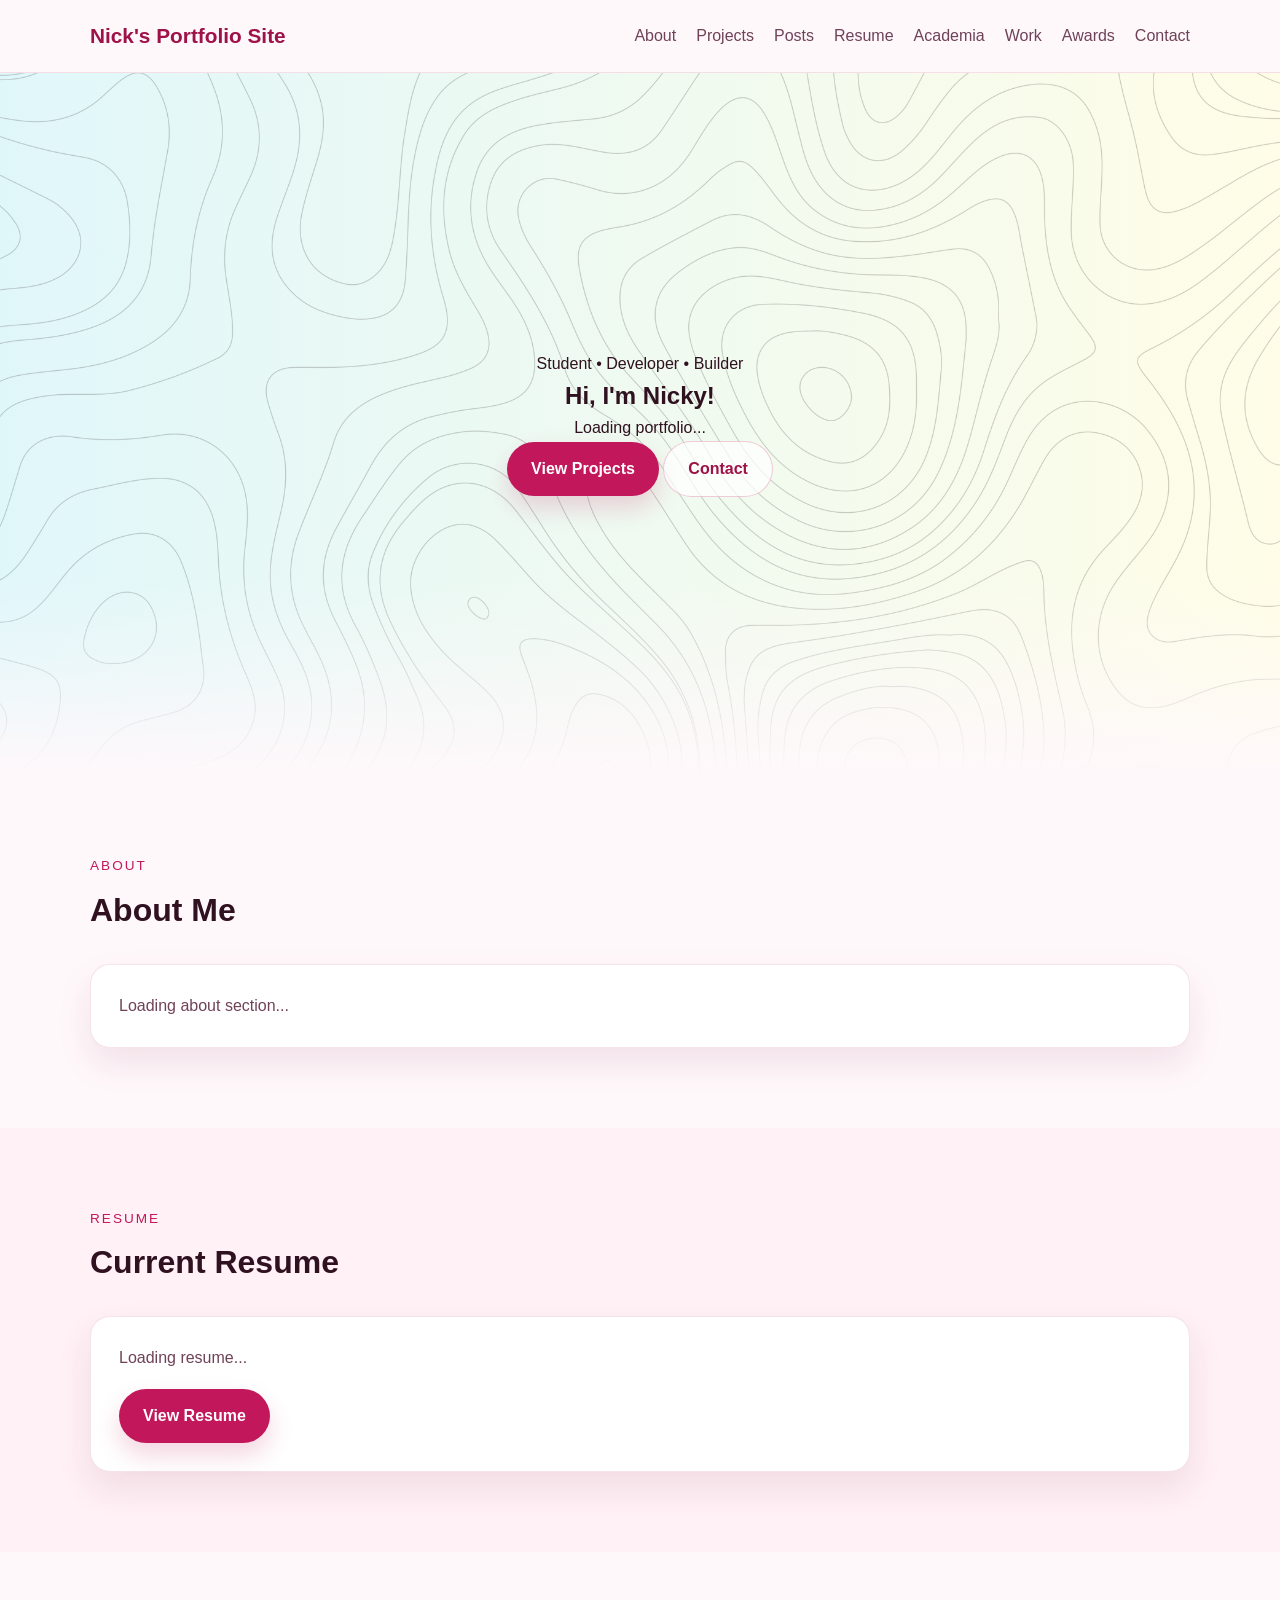
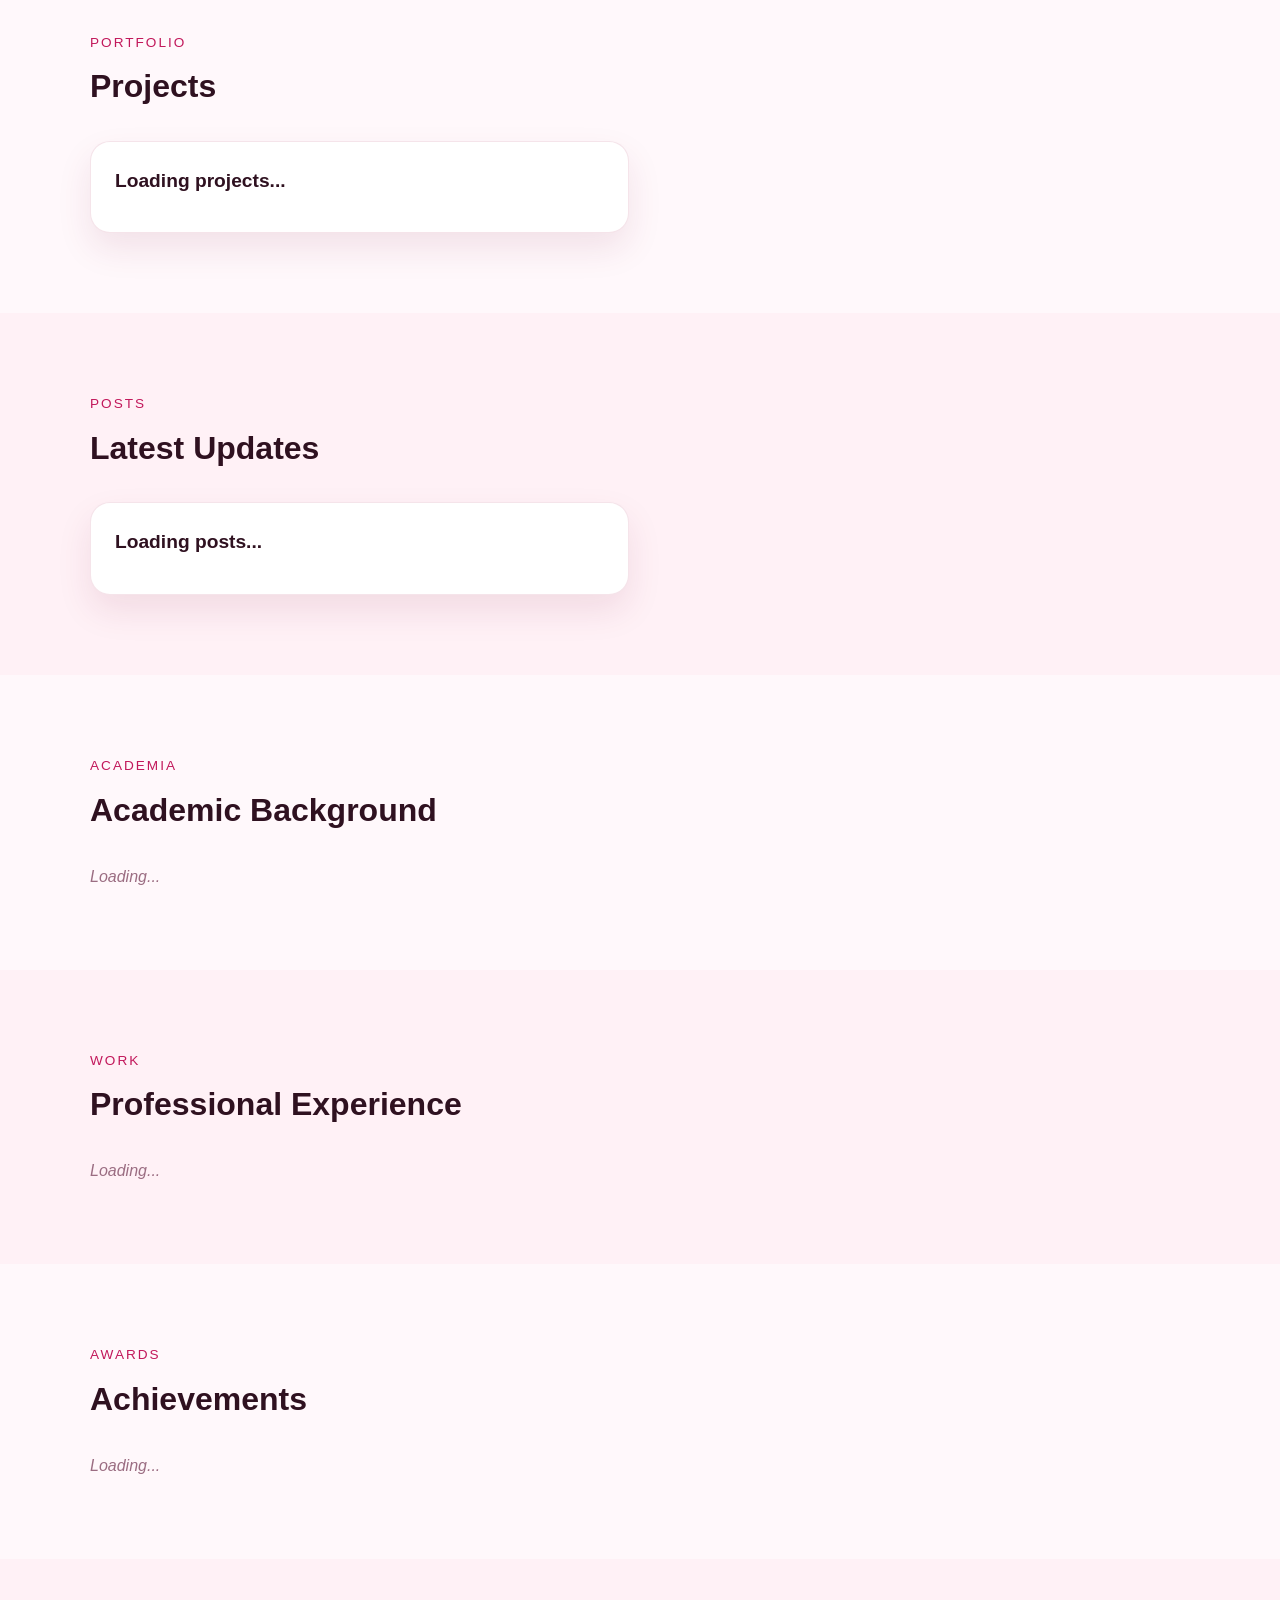
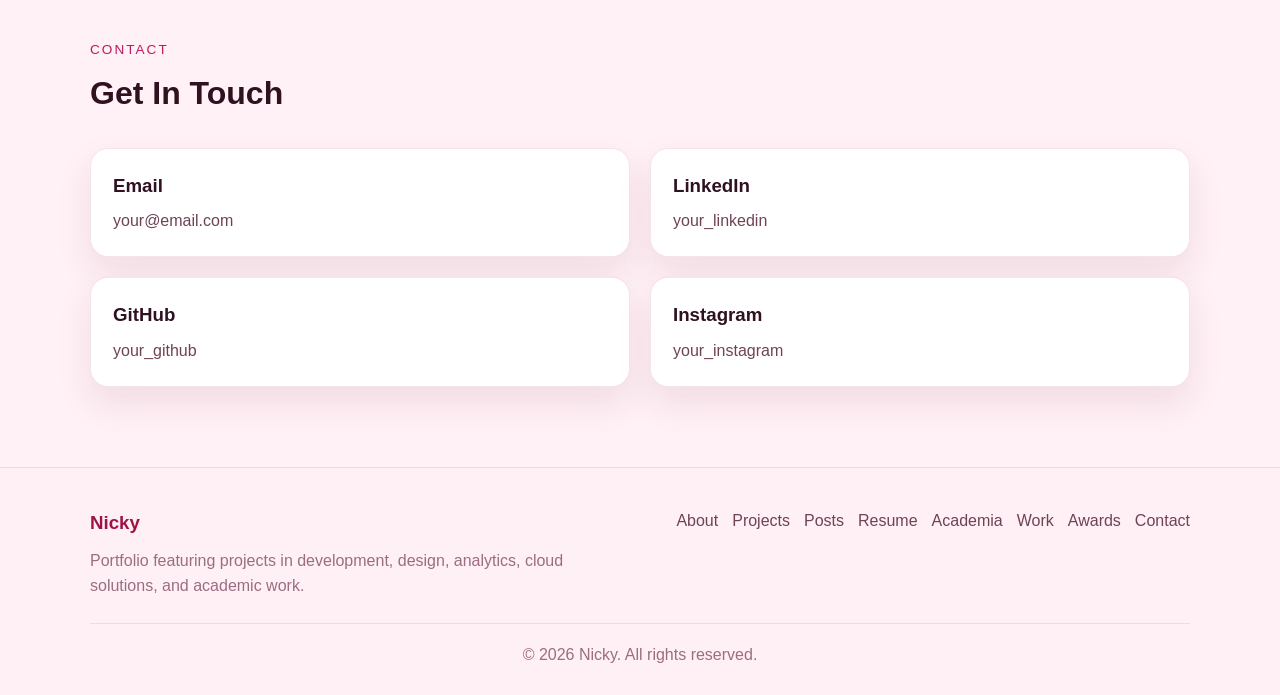
==== index.html @ 1f8dd7b1 "edit: better banner changes" ====
<!DOCTYPE html>
<html lang="en">
<head>
  <meta charset="UTF-8" />
  <meta name="viewport" content="width=device-width, initial-scale=1.0" />
  <title>Nick's Portfolio Site</title>
  <link rel="stylesheet" href="styles/main.css" />
  <style>
    /* ── Entry cards (work / academia / awards) ── */
    .entry_list {
      display: grid;
      gap: 20px;
    }

    .entry_card {
      background: var(--bg-panel, #fff);
      border: 1px solid var(--border, rgba(173,39,86,0.12));
      border-radius: 18px;
      padding: 22px 26px;
      display: grid;
      gap: 10px;
    }

    .entry_card_header {
      display: flex;
      justify-content: space-between;
      align-items: flex-start;
      gap: 16px;
    }

    .entry_card_titles {
      display: grid;
      gap: 3px;
    }

    .entry_title {
      font-size: 1.1rem;
      color: var(--text-main, #2f1120);
      margin: 0;
    }

    .entry_subtitle {
      font-size: 0.92rem;
      color: var(--accent, #c2185b);
      margin: 0;
      font-weight: 600;
    }

    .entry_org {
      font-size: 0.88rem;
      color: var(--text-soft, #6f4257);
      margin: 0;
    }

    .entry_date {
      font-size: 0.82rem;
      color: var(--text-muted, #9b6d82);
      white-space: nowrap;
      background: var(--accent-pale, rgba(194,24,91,0.06));
      border-radius: 8px;
      padding: 4px 10px;
      flex-shrink: 0;
    }

    .entry_description {
      font-size: 0.93rem;
      color: var(--text-soft, #6f4257);
      line-height: 1.65;
      margin: 0;
    }

    .entry_link {
      font-size: 0.88rem;
      color: var(--accent, #c2185b);
      font-weight: 600;
      text-decoration: none;
      width: fit-content;
    }

    .entry_link:hover { text-decoration: underline; }

    .entries_empty {
      color: var(--text-muted, #9b6d82);
      font-style: italic;
    }
  </style>
</head>
<body>
  <header class="site_header">
    <div class="container header_inner">
      <a href="#home" class="logo">Nick's Portfolio Site</a>

      <nav class="main_nav">
        <a href="#about_section">About</a>
        <a href="#projects_section">Projects</a>
        <a href="#posts_section">Posts</a>
        <a href="#resume_section">Resume</a>
        <a href="#academia_section">Academia</a>
        <a href="#work_section">Work</a>
        <a href="#awards_section">Awards</a>
        <a href="#contact_section">Contact</a>
      </nav>
    </div>
  </header>

  <section id="home" class="hero_banner">
    <div class="container hero_content">
      <p class="hero_subtitle" id="subtitle">Student • Developer • Builder</p>
      <h1 id="title">Hi, I'm Nicky!</h1>
      <p class="hero_text" id="intro">
        Loading portfolio...
      </p>
      <div class="hero_buttons">
        <a href="#projects_section" class="button_primary">View Projects</a>
        <a href="#contact_section" class="button_secondary">Contact</a>
      </div>
    </div>
  </section>

  <main>
    <section id="about_section" class="content_section">
      <div class="container">
        <div class="section_heading">
          <p class="section_label">About</p>
          <h2>About Me</h2>
        </div>
        <div class="text_card">
          <p id="about">Loading about section...</p>
        </div>
      </div>
    </section>

    <section id="resume_section" class="content_section alt_section">
      <div class="container">
        <div class="section_heading">
          <p class="section_label">Resume</p>
          <h2>Current Resume</h2>
        </div>
        <div class="text_card" id="current_resume_wrap">
          <p id="current_resume_text">Loading resume...</p>
          <div class="hero_buttons" style="justify-content:flex-start; margin-top:18px;">
            <a id="current_resume_link" href="#" class="button_primary" target="_blank" rel="noopener noreferrer">View Resume</a>
          </div>
        </div>
      </div>
    </section>

    <section id="projects_section" class="content_section">
      <div class="container">
        <div class="section_heading">
          <p class="section_label">Portfolio</p>
          <h2>Projects</h2>
        </div>
        <div class="project_grid" id="projects_grid">
          <article class="project_card"><h3>Loading projects...</h3></article>
        </div>
      </div>
    </section>

    <section id="posts_section" class="content_section alt_section">
      <div class="container">
        <div class="section_heading">
          <p class="section_label">Posts</p>
          <h2>Latest Updates</h2>
        </div>
        <div class="project_grid" id="posts_grid">
          <article class="project_card"><h3>Loading posts...</h3></article>
        </div>
      </div>
    </section>

    <section id="academia_section" class="content_section">
      <div class="container">
        <div class="section_heading">
          <p class="section_label">Academia</p>
          <h2>Academic Background</h2>
        </div>
        <div class="entry_list" id="academia_grid">
          <p class="entries_empty">Loading...</p>
        </div>
      </div>
    </section>

    <section id="work_section" class="content_section alt_section">
      <div class="container">
        <div class="section_heading">
          <p class="section_label">Work</p>
          <h2>Professional Experience</h2>
        </div>
        <div class="entry_list" id="work_grid">
          <p class="entries_empty">Loading...</p>
        </div>
      </div>
    </section>

    <section id="awards_section" class="content_section">
      <div class="container">
        <div class="section_heading">
          <p class="section_label">Awards</p>
          <h2>Achievements</h2>
        </div>
        <div class="entry_list" id="awards_grid">
          <p class="entries_empty">Loading...</p>
        </div>
      </div>
    </section>

    <section id="contact_section" class="content_section alt_section">
      <div class="container">
        <div class="section_heading">
          <p class="section_label">Contact</p>
          <h2>Get In Touch</h2>
        </div>
        <div class="contact_grid">
          <div class="contact_card"><h3>Email</h3><p id="email">your@email.com</p></div>
          <div class="contact_card"><h3>LinkedIn</h3><p id="linkedin">your_linkedin</p></div>
          <div class="contact_card"><h3>GitHub</h3><p id="github">your_github</p></div>
          <div class="contact_card"><h3>Instagram</h3><p id="instagram">your_instagram</p></div>
        </div>
      </div>
    </section>
  </main>

  <footer class="site_footer">
    <div class="container footer_inner">
      <div class="footer_left">
        <h3>Nicky</h3>
        <p>Portfolio featuring projects in development, design, analytics, cloud solutions, and academic work.</p>
      </div>
      <div class="footer_right">
        <a href="#about_section">About</a>
        <a href="#projects_section">Projects</a>
        <a href="#posts_section">Posts</a>
        <a href="#resume_section">Resume</a>
        <a href="#academia_section">Academia</a>
        <a href="#work_section">Work</a>
        <a href="#awards_section">Awards</a>
        <a href="#contact_section">Contact</a>
      </div>
    </div>
    <div class="container footer_bottom">
      <p>© 2026 Nicky. All rights reserved.</p>
    </div>
  </footer>

  <script type="module" src="scripts/app.js"></script>
</body>
</html>
---- styles/main.css ----
* {
  box-sizing: border-box;
  margin: 0;
  padding: 0;
}

html {
  scroll-behavior: smooth;
}

:root {
  --bg-main: #fff8fb;
  --bg-soft: #fff1f6;
  --bg-card: #ffffff;
  --bg-header: rgba(255, 248, 251, 0.94);
  --text-main: #2f1120;
  --text-soft: #6f4257;
  --text-muted: #9b6d82;
  --border: rgba(173, 39, 86, 0.12);
  --accent: #c2185b;
  --accent-dark: #9f1248;
  --accent-soft: rgba(194, 24, 91, 0.1);
  --shadow: 0 16px 34px rgba(126, 28, 65, 0.1);
}

body {
  font-family: Arial, sans-serif;
  background: var(--bg-main);
  color: var(--text-main);
  line-height: 1.6;
}

a {
  text-decoration: none;
  color: inherit;
}

.container {
  width: min(1100px, 92%);
  margin: 0 auto;
}

.site_header {
  position: sticky;
  top: 0;
  z-index: 1000;
  background: var(--bg-header);
  border-bottom: 1px solid var(--border);
  backdrop-filter: blur(12px);
}

.header_inner {
  min-height: 72px;
  display: flex;
  align-items: center;
  justify-content: space-between;
  gap: 20px;
}

.logo {
  font-size: 1.3rem;
  font-weight: 700;
  color: var(--accent-dark);
}

.main_nav {
  display: flex;
  gap: 20px;
  flex-wrap: wrap;
}

.main_nav a {
  color: var(--text-soft);
  transition: color 0.2s ease;
}

.main_nav a:hover {
  color: var(--accent);
}

.hero_banner {
  min-height: 78vh;
  display: flex;
  align-items: center;
  position: relative;
  overflow: hidden;
  isolation: isolate;

  background: linear-gradient(
    270deg,
    #EDE7F6,
    #FFEBEE,
    #ffe4ed,
    #FFFDE7,
    #E0F7FA
  );
  background-size: 400% 400%;
  animation: waveFlow 6s linear infinite;
}

.hero_banner::before {
  content: "";
  position: absolute;
  inset: 0;
  pointer-events: none;
  z-index: 0;
  opacity: 0.22;

  background-image: url("../assets/images/banner_waves.svg");
  background-repeat: no-repeat;
  background-position: center;
  background-size: 120% 120%;
}

.hero_banner::after {
  content: "";
  position: absolute;
  left: 0;
  bottom: 0;
  width: 100%;
  height: 200px; /* increase this for longer fade */
  pointer-events: none;
  z-index: 1;

  background: linear-gradient(
    to bottom,
    rgba(255, 248, 251, 0) 0%,
    rgba(255, 248, 251, 0.3) 40%,
    rgba(255, 248, 251, 0.7) 75%,
    var(--bg-main) 100%
  );
}

.hero_content {
  position: relative;
  z-index: 1;
  width: min(1100px, 92%);
  margin: 0 auto;
  padding: 80px 0;
  text-align: center;
}

@keyframes waveFlow {
  0% {
    background-position: 0% 0%;
  }
  50% {
    background-position: 100% 100%;
  }
  100% {
    background-position: 0% 0%;
  }
}

.button_primary,
.button_secondary {
  display: inline-block;
  padding: 14px 24px;
  border-radius: 999px;
  font-weight: 700;
  transition: transform 0.2s ease, background 0.2s ease, color 0.2s ease, border-color 0.2s ease;
}

.button_primary {
  background: var(--accent);
  color: #ffffff;
  box-shadow: 0 12px 24px rgba(194, 24, 91, 0.18);
}

.button_primary:hover {
  transform: translateY(-2px);
  background: var(--accent-dark);
}

.button_secondary {
  border: 1px solid rgba(194, 24, 91, 0.22);
  color: var(--accent-dark);
  background: rgba(255, 255, 255, 0.72);
}

.button_secondary:hover {
  transform: translateY(-2px);
  background: var(--accent-soft);
}

.content_section {
  padding: 80px 0;
}

.alt_section {
  background: var(--bg-soft);
}

.section_heading {
  margin-bottom: 28px;
}

.section_label {
  font-size: 0.85rem;
  text-transform: uppercase;
  letter-spacing: 2px;
  color: var(--accent);
  margin-bottom: 8px;
}

.section_heading h2 {
  font-size: 2rem;
  color: var(--text-main);
}

.text_card {
  background: var(--bg-card);
  padding: 28px;
  border-radius: 20px;
  border: 1px solid var(--border);
  color: var(--text-soft);
  box-shadow: var(--shadow);
}

.project_grid {
  display: grid;
  grid-template-columns: repeat(2, minmax(0, 1fr));
  gap: 22px;
}

.project_card_link {
  text-decoration: none;
  color: inherit;
  display: block;
}

.project_card {
  background: var(--bg-card);
  border-radius: 20px;
  padding: 24px;
  border: 1px solid var(--border);
  box-shadow: var(--shadow);
  height: 100%;
  transition: transform 0.2s ease, border-color 0.2s ease, box-shadow 0.2s ease;
}

.project_card_link:hover .project_card {
  transform: translateY(-4px);
  border-color: rgba(194, 24, 91, 0.3);
  box-shadow: 0 20px 38px rgba(126, 28, 65, 0.14);
}

.project_tag {
  display: inline-block;
  margin-bottom: 12px;
  padding: 6px 12px;
  border-radius: 999px;
  background: var(--accent-soft);
  color: var(--accent-dark);
  font-size: 0.82rem;
  font-weight: 700;
}

.project_card h3 {
  margin-bottom: 12px;
  font-size: 1.2rem;
  color: var(--text-main);
}

.project_card p {
  color: var(--text-soft);
  margin-bottom: 16px;
}

.project_link {
  color: var(--accent);
  font-weight: 700;
}

.project_link:hover {
  color: var(--accent-dark);
}

.see_more_card {
  display: flex;
  flex-direction: column;
  justify-content: center;
  min-height: 100%;
}

.work_company_card {
  display: grid;
  gap: 16px;
}

.work_roles_list {
  display: grid;
  gap: 14px;
}

.work_role_item {
  padding-top: 14px;
  border-top: 1px solid rgba(15, 23, 42, 0.08);
}

.work_role_item:first-child {
  padding-top: 0;
  border-top: none;
}

.work_role_header {
  display: flex;
  justify-content: space-between;
  gap: 12px;
  align-items: flex-start;
}

.work_role_titles {
  display: grid;
  gap: 4px;
}

.work_role_title {
  margin: 0;
  font-size: 1rem;
}

.work_role_subtitle {
  margin: 0;
  opacity: 0.75;
  font-size: 0.92rem;
}

.work_role_date {
  white-space: nowrap;
  font-size: 0.9rem;
  opacity: 0.75;
}

.work_role_description {
  margin: 10px 0 0;
}

.entry_image {
  width: 100%;
  height: 160px;
  object-fit: cover;
  border-radius: 12px;
  margin-bottom: 12px;
}

.contact_grid {
  display: grid;
  grid-template-columns: repeat(2, minmax(0, 1fr));
  gap: 20px;
}

.contact_card {
  background: var(--bg-card);
  border-radius: 18px;
  padding: 22px;
  border: 1px solid var(--border);
  box-shadow: var(--shadow);
}

.contact_card h3 {
  margin-bottom: 8px;
  color: var(--text-main);
}

.contact_card p {
  color: var(--text-soft);
  word-break: break-word;
}

.site_footer {
  background: #fff0f5;
  padding-top: 40px;
  border-top: 1px solid var(--border);
}

.footer_inner {
  display: flex;
  justify-content: space-between;
  gap: 30px;
  padding-bottom: 24px;
}

.footer_left {
  max-width: 520px;
}

.footer_left h3 {
  margin-bottom: 10px;
  color: var(--accent-dark);
}

.footer_left p {
  color: var(--text-muted);
}

.footer_right {
  display: flex;
  flex-wrap: wrap;
  gap: 14px;
  align-content: flex-start;
}

.footer_right a {
  color: var(--text-soft);
}

.footer_right a:hover {
  color: var(--accent);
}

.footer_bottom {
  padding: 18px 0 28px;
  border-top: 1px solid var(--border);
  color: var(--text-muted);
  text-align: center;
}

@media (max-width: 900px) {
  .project_grid,
  .contact_grid {
    grid-template-columns: 1fr;
  }

  .footer_inner {
    flex-direction: column;
  }
}

@media (max-width: 700px) {
  .header_inner {
    flex-direction: column;
    align-items: flex-start;
    padding: 16px 0;
  }

  .main_nav {
    gap: 14px;
  }

  .hero_content {
    text-align: left;
  }

  .hero_buttons {
    justify-content: flex-start;
  }

  .hero_text {
    margin-left: 0;
    margin-right: 0;
  }
}
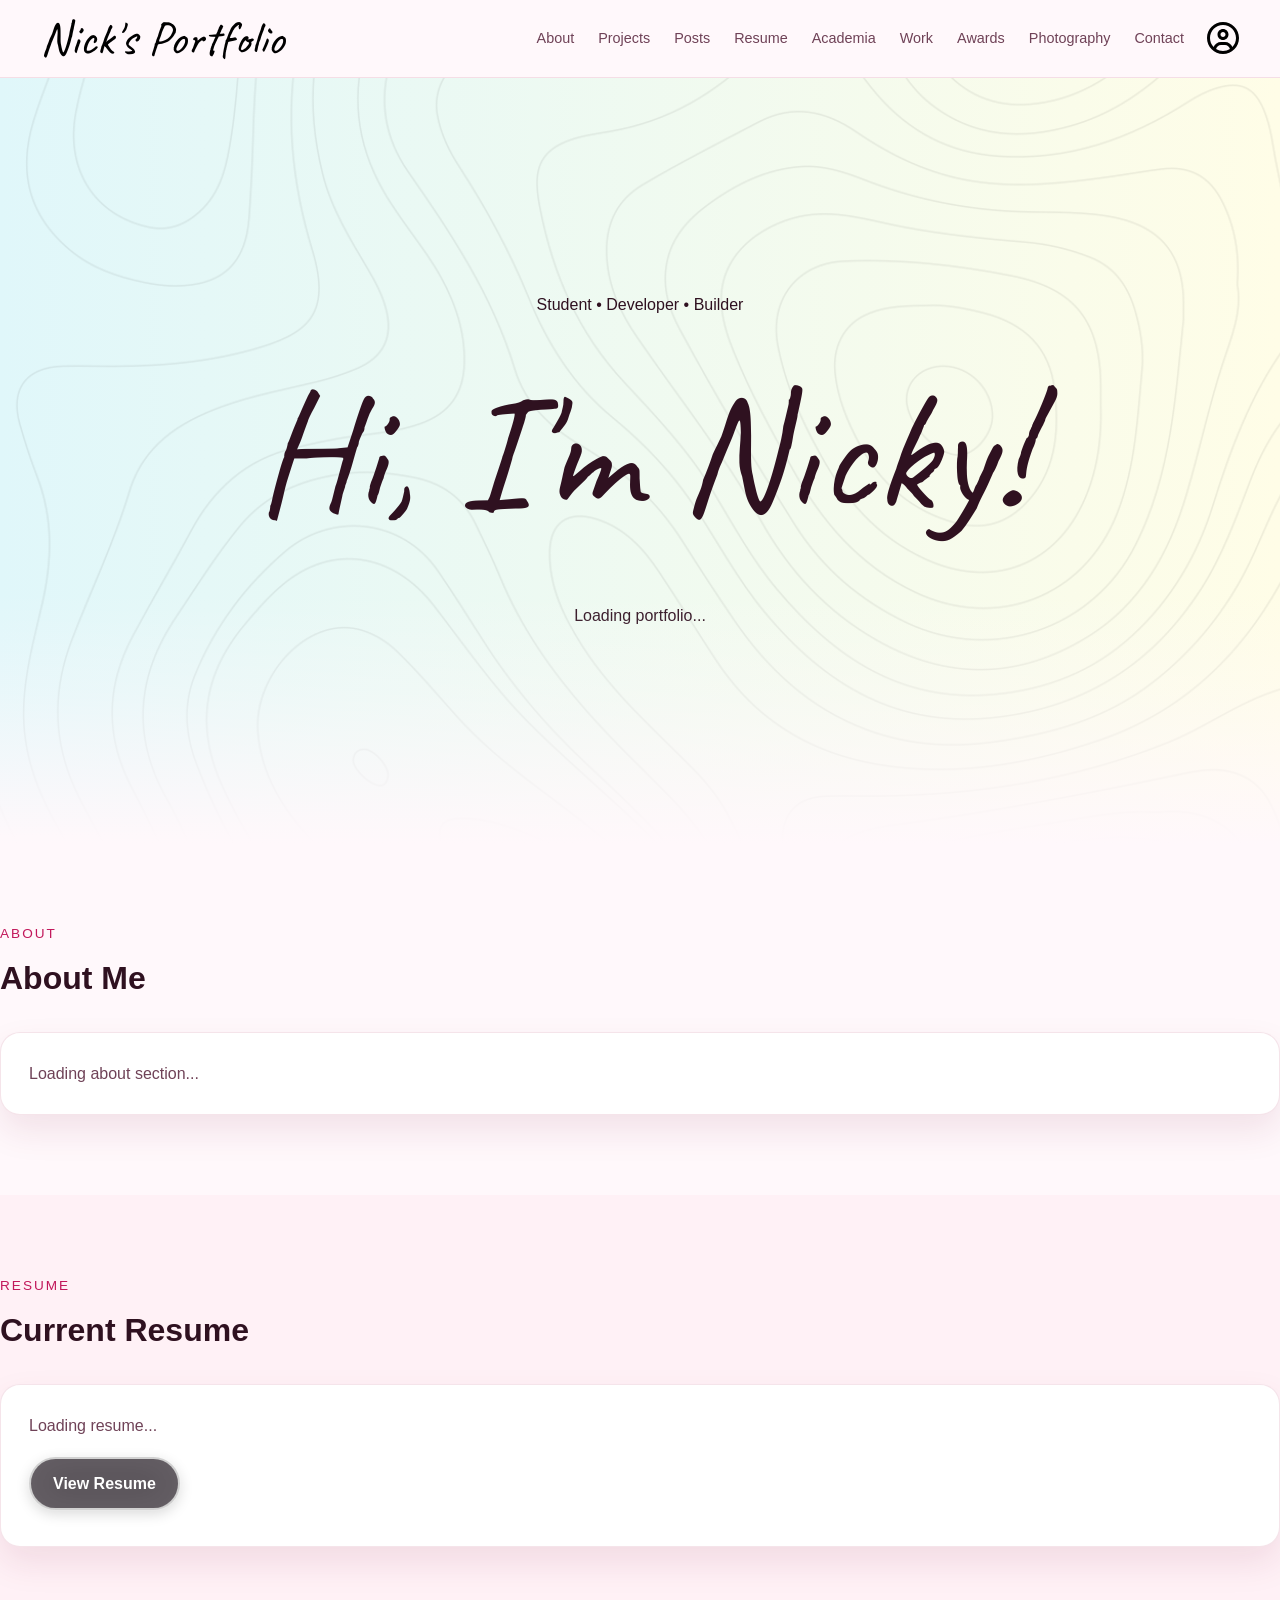
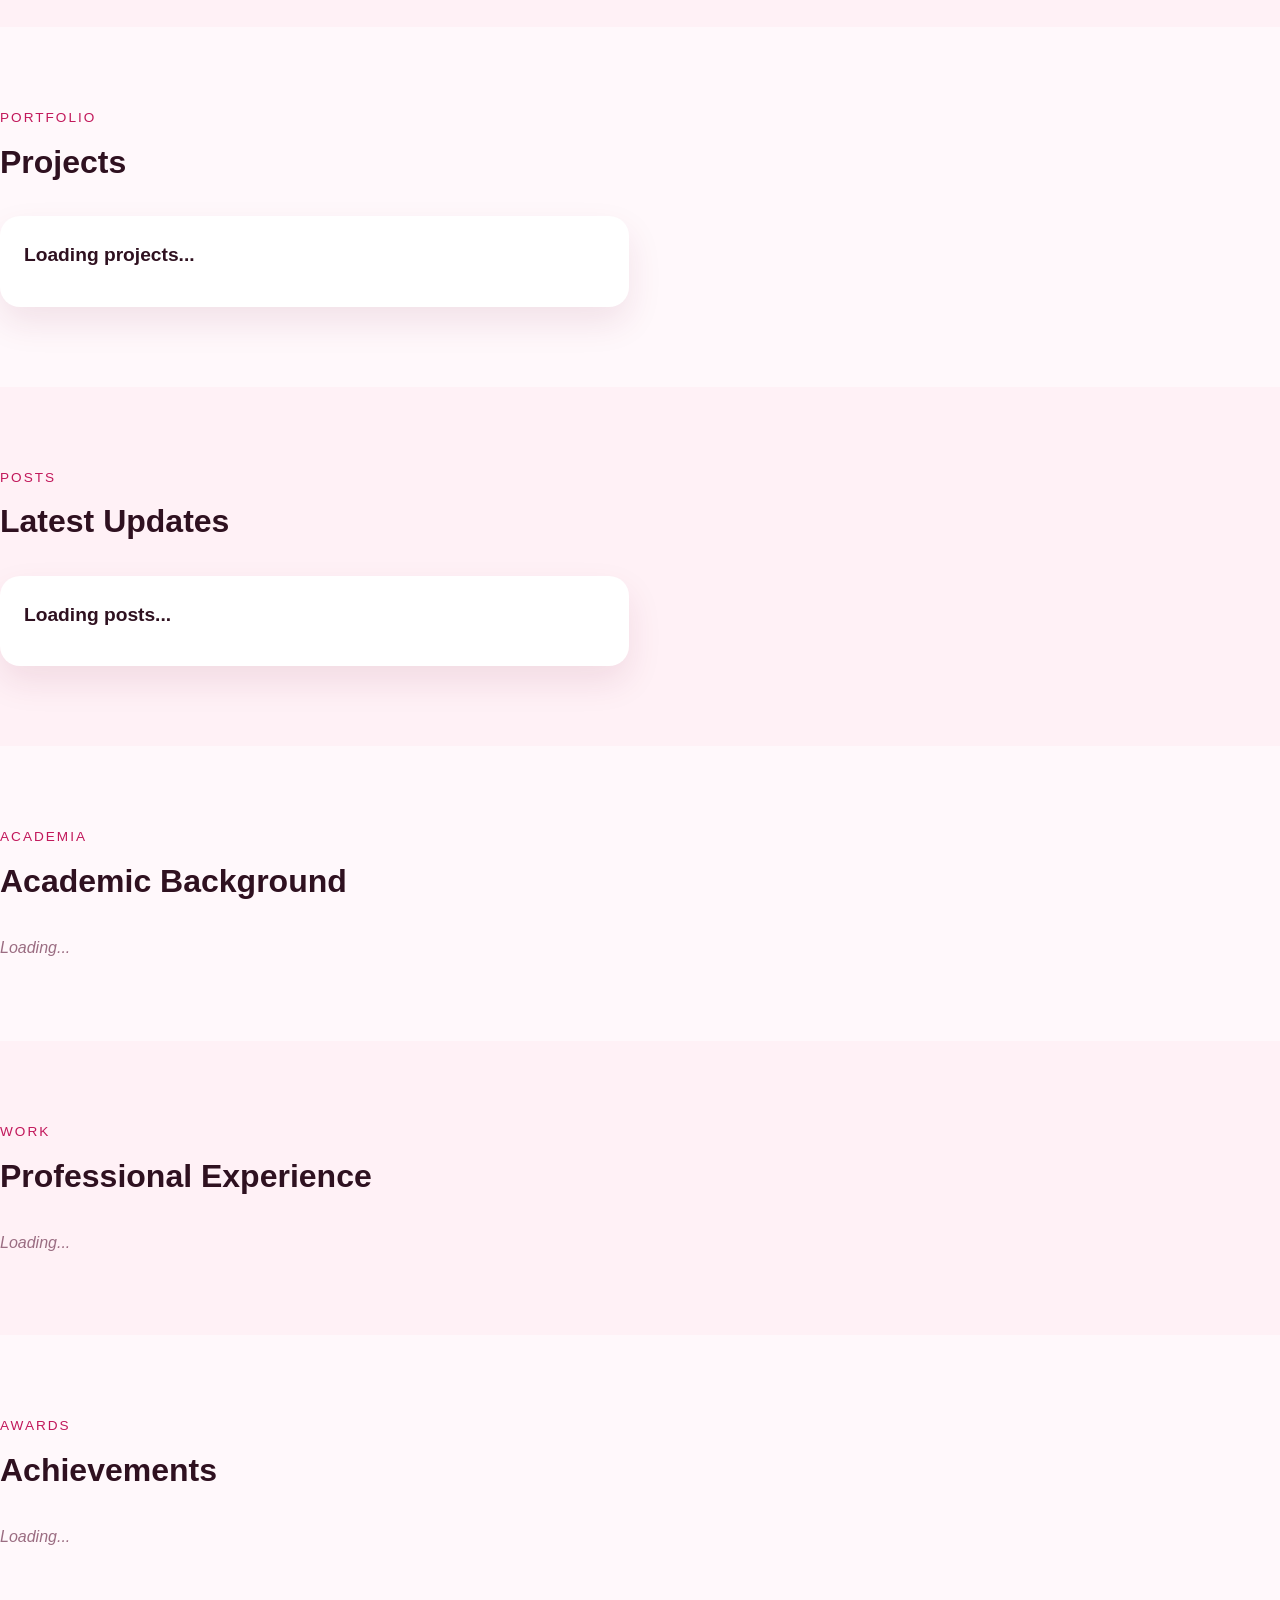
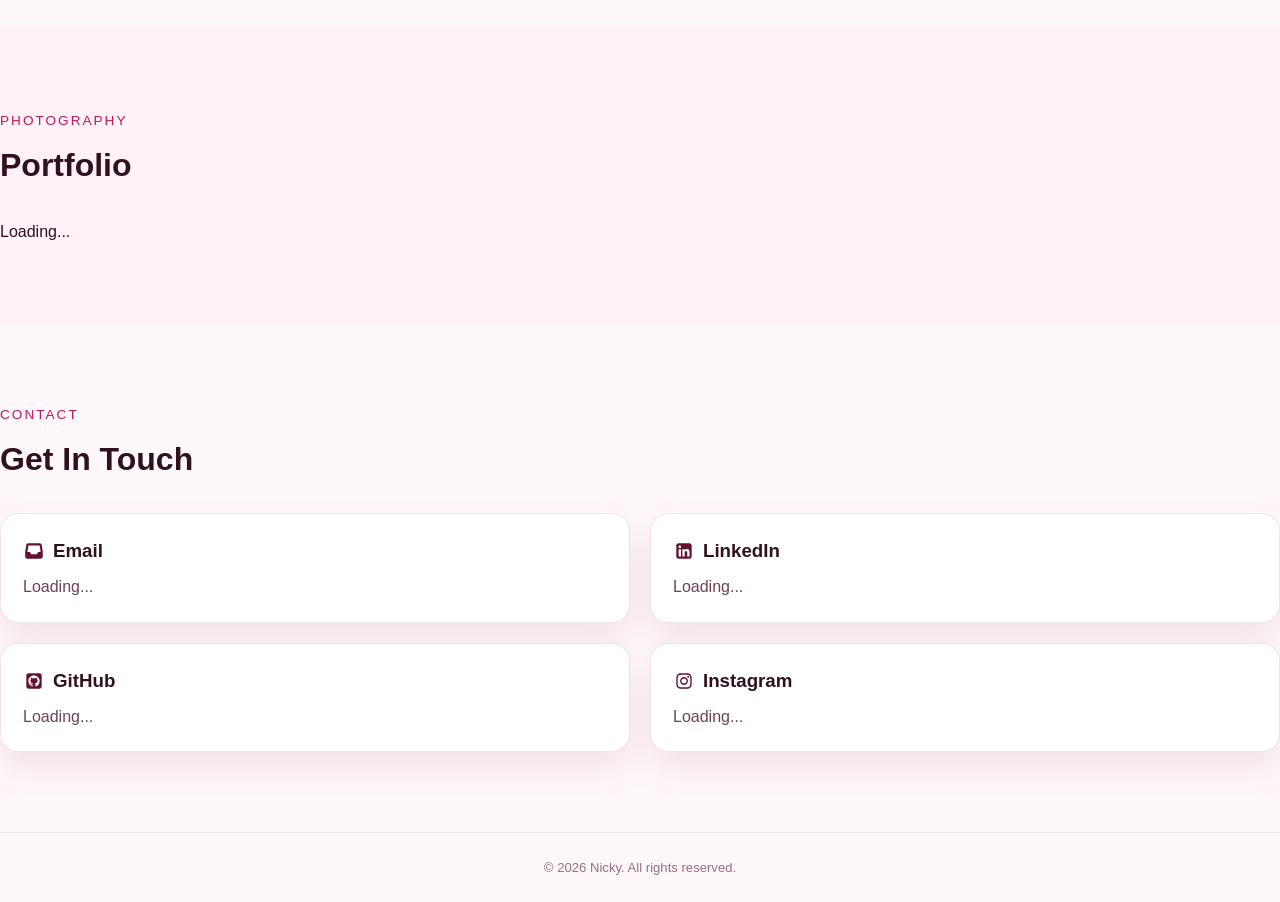
==== commit 2e534417: "major: design changes" ====
--- a/index.html
+++ b/index.html
@@ -1,248 +1,291 @@
-<!DOCTYPE html>
+<!doctype html>
 <html lang="en">
-<head>
-  <meta charset="UTF-8" />
-  <meta name="viewport" content="width=device-width, initial-scale=1.0" />
-  <title>Nick's Portfolio Site</title>
-  <link rel="stylesheet" href="styles/main.css" />
-  <style>
-    /* ── Entry cards (work / academia / awards) ── */
-    .entry_list {
-      display: grid;
-      gap: 20px;
-    }
-
-    .entry_card {
-      background: var(--bg-panel, #fff);
-      border: 1px solid var(--border, rgba(173,39,86,0.12));
-      border-radius: 18px;
-      padding: 22px 26px;
-      display: grid;
-      gap: 10px;
-    }
-
-    .entry_card_header {
-      display: flex;
-      justify-content: space-between;
-      align-items: flex-start;
-      gap: 16px;
-    }
-
-    .entry_card_titles {
-      display: grid;
-      gap: 3px;
-    }
-
-    .entry_title {
-      font-size: 1.1rem;
-      color: var(--text-main, #2f1120);
-      margin: 0;
-    }
-
-    .entry_subtitle {
-      font-size: 0.92rem;
-      color: var(--accent, #c2185b);
-      margin: 0;
-      font-weight: 600;
-    }
-
-    .entry_org {
-      font-size: 0.88rem;
-      color: var(--text-soft, #6f4257);
-      margin: 0;
-    }
-
-    .entry_date {
-      font-size: 0.82rem;
-      color: var(--text-muted, #9b6d82);
-      white-space: nowrap;
-      background: var(--accent-pale, rgba(194,24,91,0.06));
-      border-radius: 8px;
-      padding: 4px 10px;
-      flex-shrink: 0;
-    }
-
-    .entry_description {
-      font-size: 0.93rem;
-      color: var(--text-soft, #6f4257);
-      line-height: 1.65;
-      margin: 0;
-    }
-
-    .entry_link {
-      font-size: 0.88rem;
-      color: var(--accent, #c2185b);
-      font-weight: 600;
-      text-decoration: none;
-      width: fit-content;
-    }
-
-    .entry_link:hover { text-decoration: underline; }
-
-    .entries_empty {
-      color: var(--text-muted, #9b6d82);
-      font-style: italic;
-    }
-  </style>
-</head>
-<body>
-  <header class="site_header">
-    <div class="container header_inner">
-      <a href="#home" class="logo">Nick's Portfolio Site</a>
-
-      <nav class="main_nav">
-        <a href="#about_section">About</a>
-        <a href="#projects_section">Projects</a>
-        <a href="#posts_section">Posts</a>
-        <a href="#resume_section">Resume</a>
-        <a href="#academia_section">Academia</a>
-        <a href="#work_section">Work</a>
-        <a href="#awards_section">Awards</a>
-        <a href="#contact_section">Contact</a>
-      </nav>
-    </div>
-  </header>
-
-  <section id="home" class="hero_banner">
-    <div class="container hero_content">
-      <p class="hero_subtitle" id="subtitle">Student • Developer • Builder</p>
-      <h1 id="title">Hi, I'm Nicky!</h1>
-      <p class="hero_text" id="intro">
-        Loading portfolio...
-      </p>
-      <div class="hero_buttons">
-        <a href="#projects_section" class="button_primary">View Projects</a>
-        <a href="#contact_section" class="button_secondary">Contact</a>
+  <head>
+    <meta charset="UTF-8" />
+    <meta name="viewport" content="width=device-width, initial-scale=1.0" />
+    <title>Nick's Portfolio</title>
+    <link rel="stylesheet" href="styles/main.css" />
+    <style>
+      /* ── Entry cards (work / academia / awards) ── */
+      .entry_list {
+        display: grid;
+        gap: 20px;
+      }
+      .entry_card {
+        background: var(--bg-panel, #fff);
+        border: 1px solid var(--border, rgba(173, 39, 86, 0.12));
+        border-radius: 18px;
+        padding: 22px 26px;
+        display: grid;
+        gap: 10px;
+      }
+      .entry_card_header {
+        display: flex;
+        justify-content: space-between;
+        align-items: flex-start;
+        gap: 16px;
+      }
+      .entry_card_titles {
+        display: grid;
+        gap: 3px;
+      }
+      .entry_title {
+        font-size: 1.1rem;
+        color: var(--text-main, #2f1120);
+        margin: 0;
+      }
+      .entry_subtitle {
+        font-size: 0.92rem;
+        color: var(--accent, #c2185b);
+        margin: 0;
+        font-weight: 600;
+      }
+      .entry_org {
+        font-size: 0.88rem;
+        color: var(--text-soft, #6f4257);
+        margin: 0;
+      }
+      .entry_date {
+        font-size: 0.82rem;
+        color: var(--text-muted, #9b6d82);
+        white-space: nowrap;
+        background: var(--accent-pale, rgba(194, 24, 91, 0.06));
+        border-radius: 8px;
+        padding: 4px 10px;
+        flex-shrink: 0;
+      }
+      .entry_description {
+        font-size: 0.93rem;
+        color: var(--text-soft, #6f4257);
+        line-height: 1.65;
+        margin: 0;
+      }
+      .entry_link {
+        font-size: 0.88rem;
+        color: var(--accent, #c2185b);
+        font-weight: 600;
+        text-decoration: none;
+        width: fit-content;
+      }
+      .entry_link:hover {
+        text-decoration: underline;
+      }
+      .entries_empty {
+        color: var(--text-muted, #9b6d82);
+        font-style: italic;
+      }
+    </style>
+  </head>
+
+  <body>
+    <header class="site_header">
+      <div class="header_inner">
+        <a href="#home" class="logo">Nick's Portfolio</a>
+        <nav class="main_nav">
+          <a href="#about_section">About</a>
+          <a href="#projects_section">Projects</a>
+          <a href="#posts_section">Posts</a>
+          <a href="#resume_section">Resume</a>
+          <a href="#academia_section">Academia</a>
+          <a href="#work_section">Work</a>
+          <a href="#awards_section">Awards</a>
+          <a href="#photography_section">Photography</a>
+          <a href="#contact_section">Contact</a>
+          <a href="admin.html" class="nav_profile_link" title="Admin Login">
+            <img
+              src="assets/icons/profile_icon.svg"
+              alt="Admin"
+              class="nav_profile_icon"
+            />
+          </a>
+        </nav>
       </div>
-    </div>
-  </section>
-
-  <main>
-    <section id="about_section" class="content_section">
-      <div class="container">
-        <div class="section_heading">
-          <p class="section_label">About</p>
-          <h2>About Me</h2>
-        </div>
-        <div class="text_card">
-          <p id="about">Loading about section...</p>
-        </div>
+    </header>
+
+    <section id="home" class="hero_banner">
+      <div class="container hero_content">
+        <p class="hero_subtitle" id="subtitle">Student • Developer • Builder</p>
+        <h1 id="title">Hi, I'm Nicky!</h1>
+        <p class="hero_text" id="intro">Loading portfolio...</p>
       </div>
     </section>
 
-    <section id="resume_section" class="content_section alt_section">
-      <div class="container">
-        <div class="section_heading">
-          <p class="section_label">Resume</p>
-          <h2>Current Resume</h2>
-        </div>
-        <div class="text_card" id="current_resume_wrap">
-          <p id="current_resume_text">Loading resume...</p>
-          <div class="hero_buttons" style="justify-content:flex-start; margin-top:18px;">
-            <a id="current_resume_link" href="#" class="button_primary" target="_blank" rel="noopener noreferrer">View Resume</a>
-          </div>
-        </div>
+    <main>
+      <section id="about_section" class="content_section">
+        <div class="container">
+          <div class="section_heading">
+            <p class="section_label">About</p>
+            <h2>About Me</h2>
+          </div>
+          <div class="text_card">
+            <p id="about">Loading about section...</p>
+          </div>
+        </div>
+      </section>
+
+      <section id="resume_section" class="content_section alt_section">
+        <div class="container">
+          <div class="section_heading">
+            <p class="section_label">Resume</p>
+            <h2>Current Resume</h2>
+          </div>
+          <div class="text_card" id="current_resume_wrap">
+            <p id="current_resume_text">Loading resume...</p>
+            <div
+              class="hero_buttons"
+              style="justify-content: flex-start; margin-top: 18px"
+            >
+              <a
+                id="current_resume_link"
+                href="#"
+                class="button_primary"
+                target="_blank"
+                rel="noopener noreferrer"
+                >View Resume</a
+              >
+            </div>
+          </div>
+        </div>
+      </section>
+
+      <section id="projects_section" class="content_section">
+        <div class="container">
+          <div class="section_heading">
+            <p class="section_label">Portfolio</p>
+            <h2>Projects</h2>
+          </div>
+          <div class="project_grid" id="projects_grid">
+            <article class="project_card"><h3>Loading projects...</h3></article>
+          </div>
+        </div>
+      </section>
+
+      <section id="posts_section" class="content_section alt_section">
+        <div class="container">
+          <div class="section_heading">
+            <p class="section_label">Posts</p>
+            <h2>Latest Updates</h2>
+          </div>
+          <div class="project_grid" id="posts_grid">
+            <article class="project_card"><h3>Loading posts...</h3></article>
+          </div>
+        </div>
+      </section>
+
+      <section id="academia_section" class="content_section">
+        <div class="container">
+          <div class="section_heading">
+            <p class="section_label">Academia</p>
+            <h2>Academic Background</h2>
+          </div>
+          <div class="entry_list" id="academia_grid">
+            <p class="entries_empty">Loading...</p>
+          </div>
+        </div>
+      </section>
+
+      <section id="work_section" class="content_section alt_section">
+        <div class="container">
+          <div class="section_heading">
+            <p class="section_label">Work</p>
+            <h2>Professional Experience</h2>
+          </div>
+          <div class="entry_list" id="work_grid">
+            <p class="entries_empty">Loading...</p>
+          </div>
+        </div>
+      </section>
+
+      <section id="awards_section" class="content_section">
+        <div class="container">
+          <div class="section_heading">
+            <p class="section_label">Awards</p>
+            <h2>Achievements</h2>
+          </div>
+          <div class="entry_list" id="awards_grid">
+            <p class="entries_empty">Loading...</p>
+          </div>
+        </div>
+      </section>
+
+      <section id="photography_section" class="content_section alt_section">
+        <div class="container">
+          <div class="section_heading">
+            <p class="section_label">Photography</p>
+            <h2>Portfolio</h2>
+          </div>
+          <div class="photo_list" id="photography_grid">
+            <p class="photo_empty">Loading...</p>
+          </div>
+        </div>
+      </section>
+
+      <section id="contact_section" class="content_section">
+        <div class="container">
+          <div class="section_heading">
+            <p class="section_label">Contact</p>
+            <h2>Get In Touch</h2>
+          </div>
+
+          <div class="contact_grid">
+            <div class="contact_card">
+              <h3>
+                <img
+                  src="assets/icons/email_icon.svg"
+                  alt="Email"
+                  class="contact_icon"
+                />
+                Email
+              </h3>
+              <p id="email">Loading...</p>
+            </div>
+
+            <div class="contact_card">
+              <h3>
+                <img
+                  src="assets/icons/linkedin_icon.svg"
+                  alt="LinkedIn"
+                  class="contact_icon"
+                />
+                LinkedIn
+              </h3>
+              <p id="linkedin">Loading...</p>
+            </div>
+
+            <div class="contact_card">
+              <h3>
+                <img
+                  src="assets/icons/github_icon.svg"
+                  alt="GitHub"
+                  class="contact_icon"
+                />
+                GitHub
+              </h3>
+              <p id="github">Loading...</p>
+            </div>
+
+            <div class="contact_card">
+              <h3>
+                <img
+                  src="assets/icons/instagram_icon.svg"
+                  alt="Instagram"
+                  class="contact_icon"
+                />
+                Instagram
+              </h3>
+              <p id="instagram">Loading...</p>
+            </div>
+          </div>
+        </div>
+      </section>
+    </main>
+
+    <footer class="site_footer">
+      <div class="footer_inner">
+        <p class="footer_copy">© 2026 Nicky. All rights reserved.</p>
       </div>
-    </section>
-
-    <section id="projects_section" class="content_section">
-      <div class="container">
-        <div class="section_heading">
-          <p class="section_label">Portfolio</p>
-          <h2>Projects</h2>
-        </div>
-        <div class="project_grid" id="projects_grid">
-          <article class="project_card"><h3>Loading projects...</h3></article>
-        </div>
-      </div>
-    </section>
-
-    <section id="posts_section" class="content_section alt_section">
-      <div class="container">
-        <div class="section_heading">
-          <p class="section_label">Posts</p>
-          <h2>Latest Updates</h2>
-        </div>
-        <div class="project_grid" id="posts_grid">
-          <article class="project_card"><h3>Loading posts...</h3></article>
-        </div>
-      </div>
-    </section>
-
-    <section id="academia_section" class="content_section">
-      <div class="container">
-        <div class="section_heading">
-          <p class="section_label">Academia</p>
-          <h2>Academic Background</h2>
-        </div>
-        <div class="entry_list" id="academia_grid">
-          <p class="entries_empty">Loading...</p>
-        </div>
-      </div>
-    </section>
-
-    <section id="work_section" class="content_section alt_section">
-      <div class="container">
-        <div class="section_heading">
-          <p class="section_label">Work</p>
-          <h2>Professional Experience</h2>
-        </div>
-        <div class="entry_list" id="work_grid">
-          <p class="entries_empty">Loading...</p>
-        </div>
-      </div>
-    </section>
-
-    <section id="awards_section" class="content_section">
-      <div class="container">
-        <div class="section_heading">
-          <p class="section_label">Awards</p>
-          <h2>Achievements</h2>
-        </div>
-        <div class="entry_list" id="awards_grid">
-          <p class="entries_empty">Loading...</p>
-        </div>
-      </div>
-    </section>
-
-    <section id="contact_section" class="content_section alt_section">
-      <div class="container">
-        <div class="section_heading">
-          <p class="section_label">Contact</p>
-          <h2>Get In Touch</h2>
-        </div>
-        <div class="contact_grid">
-          <div class="contact_card"><h3>Email</h3><p id="email">your@email.com</p></div>
-          <div class="contact_card"><h3>LinkedIn</h3><p id="linkedin">your_linkedin</p></div>
-          <div class="contact_card"><h3>GitHub</h3><p id="github">your_github</p></div>
-          <div class="contact_card"><h3>Instagram</h3><p id="instagram">your_instagram</p></div>
-        </div>
-      </div>
-    </section>
-  </main>
-
-  <footer class="site_footer">
-    <div class="container footer_inner">
-      <div class="footer_left">
-        <h3>Nicky</h3>
-        <p>Portfolio featuring projects in development, design, analytics, cloud solutions, and academic work.</p>
-      </div>
-      <div class="footer_right">
-        <a href="#about_section">About</a>
-        <a href="#projects_section">Projects</a>
-        <a href="#posts_section">Posts</a>
-        <a href="#resume_section">Resume</a>
-        <a href="#academia_section">Academia</a>
-        <a href="#work_section">Work</a>
-        <a href="#awards_section">Awards</a>
-        <a href="#contact_section">Contact</a>
-      </div>
-    </div>
-    <div class="container footer_bottom">
-      <p>© 2026 Nicky. All rights reserved.</p>
-    </div>
-  </footer>
-
-  <script type="module" src="scripts/app.js"></script>
-</body>
-</html>+    </footer>
+
+    <script type="module" src="scripts/app.js"></script>
+  </body>
+</html>
--- a/styles/main.css
+++ b/styles/main.css
@@ -6,6 +6,45 @@
 
 html {
   scroll-behavior: smooth;
+}
+
+@font-face {
+  font-family: "Caveat";
+  src: url("../assets/fonts/Caveat/static/Caveat-Regular.ttf")
+    format("truetype");
+  font-weight: 100 900;
+  font-display: swap;
+}
+
+@font-face {
+  font-family: "Inter";
+  src: url("../assets/fonts/intervariable.ttf") format("truetype");
+  font-weight: 100 900;
+  font-display: swap;
+}
+
+@property --angle {
+  syntax: "<angle>";
+  initial-value: 0deg;
+  inherits: false;
+}
+
+@keyframes spin-gradient {
+  to {
+    --angle: 360deg;
+  }
+}
+
+@keyframes waveFlow {
+  0% {
+    background-position: 0% 0%;
+  }
+  50% {
+    background-position: 100% 100%;
+  }
+  100% {
+    background-position: 0% 0%;
+  }
 }
 
 :root {
@@ -24,7 +63,7 @@
 }
 
 body {
-  font-family: Arial, sans-serif;
+  font-family: "Inter", Arial, sans-serif;
   background: var(--bg-main);
   color: var(--text-main);
   line-height: 1.6;
@@ -34,12 +73,12 @@
   text-decoration: none;
   color: inherit;
 }
-
 .container {
-  width: min(1100px, 92%);
+  width: min(1400px, 100%);
   margin: 0 auto;
 }
 
+/* ─── HEADER ─── */
 .site_header {
   position: sticky;
   top: 0;
@@ -48,80 +87,115 @@
   border-bottom: 1px solid var(--border);
   backdrop-filter: blur(12px);
 }
-
 .header_inner {
-  min-height: 72px;
+  min-height: 68px;
   display: flex;
   align-items: center;
   justify-content: space-between;
   gap: 20px;
-}
-
+  padding: 0 40px;
+}
 .logo {
-  font-size: 1.3rem;
+  font-family: "Caveat", cursive;
+  font-size: 3rem;
   font-weight: 700;
-  color: var(--accent-dark);
-}
-
+  color: #000000;
+  transition: color 0.2s ease;
+}
+.logo:hover {
+  color: var(--accent);
+}
 .main_nav {
   display: flex;
-  gap: 20px;
+  align-items: center;
+  gap: 4px;
   flex-wrap: wrap;
+  overflow: visible;
 }
 
 .main_nav a {
+  position: relative;
   color: var(--text-soft);
-  transition: color 0.2s ease;
+  font-size: 0.9rem;
+  padding: 6px 10px;
+  border-radius: 8px;
+  transition: color 0.2s ease, background 0.2s ease, transform 0.2s ease;
 }
 
 .main_nav a:hover {
   color: var(--accent);
-}
-
+  background: var(--accent-soft);
+  transform: translateY(-2px);
+}
+
+/* profile icon button — separated from nav links */
+.nav_profile_link {
+  display: flex;
+  align-items: center;
+  justify-content: center;
+  width: 34px;
+  height: 34px;
+  margin-left: 8px;
+  flex-shrink: 0;
+  transition:
+    border-color 0.2s ease,
+    background 0.2s ease,
+    transform 0.2s ease;
+}
+
+/* suppress the underline animation on the profile icon */
+.nav_profile_link::after {
+  display: none;
+}
+.nav_profile_icon {
+  width: 40px;
+  height: 40px;
+}
+
+/* ─── HERO ─── */
 .hero_banner {
-  min-height: 78vh;
+  min-height: 85vh;
   display: flex;
   align-items: center;
   position: relative;
   overflow: hidden;
   isolation: isolate;
-
   background: linear-gradient(
     270deg,
-    #EDE7F6,
-    #FFEBEE,
+    #ede7f6,
+    #ffebee,
     #ffe4ed,
-    #FFFDE7,
-    #E0F7FA
+    #fffde7,
+    #e0f7fa
   );
   background-size: 400% 400%;
   animation: waveFlow 6s linear infinite;
 }
 
+/* subtle wave texture overlay */
 .hero_banner::before {
   content: "";
   position: absolute;
   inset: 0;
   pointer-events: none;
   z-index: 0;
-  opacity: 0.22;
-
+  opacity: 0.075;
   background-image: url("../assets/images/banner_waves.svg");
   background-repeat: no-repeat;
   background-position: center;
-  background-size: 120% 120%;
-}
-
+  background-size: 200% 200%;
+}
+
+/* fade-to-background at the bottom of the hero */
 .hero_banner::after {
   content: "";
   position: absolute;
   left: 0;
   bottom: 0;
   width: 100%;
-  height: 200px; /* increase this for longer fade */
+  height: 250px;
   pointer-events: none;
   z-index: 1;
-
   background: linear-gradient(
     to bottom,
     rgba(255, 248, 251, 0) 0%,
@@ -130,7 +204,6 @@
     var(--bg-main) 100%
   );
 }
-
 .hero_content {
   position: relative;
   z-index: 1;
@@ -140,61 +213,100 @@
   text-align: center;
 }
 
-@keyframes waveFlow {
-  0% {
-    background-position: 0% 0%;
-  }
-  50% {
-    background-position: 100% 100%;
-  }
-  100% {
-    background-position: 0% 0%;
-  }
-}
-
+/* Caveat for the hero heading to match the logo */
+.hero_content h1 {
+  font-family: "Caveat", cursive;
+  font-size: 10.5rem;
+  font-weight: 700;
+  color: var(--text-main);
+  margin-bottom: 16px;
+}
+
+/* ─── BUTTONS ─── */
 .button_primary,
 .button_secondary {
+  position: relative;
   display: inline-block;
   padding: 14px 24px;
   border-radius: 999px;
   font-weight: 700;
-  transition: transform 0.2s ease, background 0.2s ease, color 0.2s ease, border-color 0.2s ease;
-}
-
-.button_primary {
-  background: var(--accent);
-  color: #ffffff;
-  box-shadow: 0 12px 24px rgba(194, 24, 91, 0.18);
-}
-
-.button_primary:hover {
-  transform: translateY(-2px);
-  background: var(--accent-dark);
-}
-
-.button_secondary {
-  border: 1px solid rgba(194, 24, 91, 0.22);
-  color: var(--accent-dark);
-  background: rgba(255, 255, 255, 0.72);
-}
-
+  background: rgba(0, 0, 0, 0.18);
+  backdrop-filter: blur(20px);
+  -webkit-backdrop-filter: blur(20px);
+  color: #fff;
+  border: none;
+  overflow: hidden;
+  transition:
+    transform 0.3s ease,
+    background 0.3s ease,
+    box-shadow 0.3s ease;
+  box-shadow:
+    0 0 0 1px rgba(255, 255, 255, 0.12),
+    0 4px 14px rgba(0, 0, 0, 0.15);
+}
+
+/* spinning rainbow border — sits behind the button via z-index: -1 */
+.button_primary::before,
+.button_secondary::before {
+  content: "";
+  position: absolute;
+  inset: -2px;
+  border-radius: 999px;
+  background: conic-gradient(
+    from var(--angle),
+    #ff0080,
+    #ff8c00,
+    #ffe600,
+    #00e5ff,
+    #8a2be2,
+    #ff0080
+  );
+  animation: spin-gradient 6.5s linear infinite;
+  opacity: 0;
+  transition: opacity 0.35s ease;
+  z-index: -1;
+}
+
+/* inner fill — keeps only the border ring visible */
+.button_primary::after,
+.button_secondary::after {
+  content: "";
+  position: absolute;
+  inset: 2px;
+  border-radius: 999px;
+  background: rgba(20, 10, 20, 0.55);
+  backdrop-filter: blur(20px);
+  -webkit-backdrop-filter: blur(20px);
+  z-index: -1;
+  transition: background 0.3s ease;
+}
+.button_primary:hover,
 .button_secondary:hover {
   transform: translateY(-2px);
-  background: var(--accent-soft);
-}
-
+  box-shadow:
+    0 0 0 1px transparent,
+    0 6px 24px rgba(0, 0, 0, 0.2),
+    0 0 28px rgba(255, 0, 128, 0.25);
+}
+.button_primary:hover::before,
+.button_secondary:hover::before {
+  opacity: 0.25;
+}
+.button_primary:hover::after,
+.button_secondary:hover::after {
+  background: rgba(15, 5, 15, 0.65);
+}
+
+/* ─── SECTIONS ─── */
 .content_section {
   padding: 80px 0;
 }
-
 .alt_section {
   background: var(--bg-soft);
 }
-
 .section_heading {
   margin-bottom: 28px;
 }
-
 .section_label {
   font-size: 0.85rem;
   text-transform: uppercase;
@@ -202,12 +314,12 @@
   color: var(--accent);
   margin-bottom: 8px;
 }
-
 .section_heading h2 {
   font-size: 2rem;
   color: var(--text-main);
 }
 
+/* ─── TEXT CARD ─── */
 .text_card {
   background: var(--bg-card);
   padding: 28px;
@@ -217,34 +329,81 @@
   box-shadow: var(--shadow);
 }
 
+/* ─── PROJECT GRID ─── */
 .project_grid {
   display: grid;
   grid-template-columns: repeat(2, minmax(0, 1fr));
   gap: 22px;
 }
-
 .project_card_link {
   text-decoration: none;
   color: inherit;
   display: block;
-}
-
+  transition: transform 0.2s ease;
+}
+.project_card_link:hover {
+  transform: translateY(-4px);
+}
 .project_card {
   background: var(--bg-card);
   border-radius: 20px;
   padding: 24px;
-  border: 1px solid var(--border);
+  border: none;
   box-shadow: var(--shadow);
   height: 100%;
-  transition: transform 0.2s ease, border-color 0.2s ease, box-shadow 0.2s ease;
-}
-
-.project_card_link:hover .project_card {
-  transform: translateY(-4px);
-  border-color: rgba(194, 24, 91, 0.3);
-  box-shadow: 0 20px 38px rgba(126, 28, 65, 0.14);
-}
-
+  position: relative;
+  overflow: hidden;
+  transition: box-shadow 0.3s ease;
+}
+
+/* spinning rainbow border */
+.project_card::before {
+  content: "";
+  position: absolute;
+  inset: -2px;
+  border-radius: 22px;
+  background: conic-gradient(
+    from var(--angle),
+    #ff0080,
+    #ff8c00,
+    #ffe600,
+    #00e5ff,
+    #8a2be2,
+    #ff0080
+  );
+  animation: spin-gradient 6.5s linear infinite;
+  opacity: 0;
+  transition: opacity 0.35s ease;
+  z-index: 0;
+}
+
+/* inner fill — keeps card background visible, only border ring shows */
+.project_card::after {
+  content: "";
+  position: absolute;
+  inset: 2px;
+  border-radius: 18px;
+  background: var(--bg-card);
+  z-index: 1;
+}
+
+/* ensures all card content sits above the pseudo-element layers */
+.project_card > * {
+  position: relative;
+  z-index: 2;
+}
+.project_card_link:hover
+.project_card::before {
+  opacity: 0.25;
+}
+.project_card_link:hover
+.project_card {
+  box-shadow:
+    0 20px 38px rgba(126, 28, 65, 0.14),
+    0 0 32px rgba(255, 0, 128, 0.18);
+}
+
+/* ─── PROJECT CARD CONTENT ─── */
 .project_tag {
   display: inline-block;
   margin-bottom: 12px;
@@ -255,27 +414,22 @@
   font-size: 0.82rem;
   font-weight: 700;
 }
-
 .project_card h3 {
   margin-bottom: 12px;
   font-size: 1.2rem;
   color: var(--text-main);
 }
-
 .project_card p {
   color: var(--text-soft);
   margin-bottom: 16px;
 }
-
 .project_link {
   color: var(--accent);
   font-weight: 700;
 }
-
 .project_link:hover {
   color: var(--accent-dark);
 }
-
 .see_more_card {
   display: flex;
   flex-direction: column;
@@ -283,59 +437,121 @@
   min-height: 100%;
 }
 
+/* ─── ENTRY CARDS (work / academia / awards) ─── */
+.entry_list {
+  display: grid;
+  gap: 20px;
+}
+.entry_card {
+  background: var(--bg-card);
+  border: 1px solid var(--border);
+  border-radius: 18px;
+  padding: 22px 26px;
+  display: grid;
+  gap: 10px;
+}
+.entry_card_header {
+  display: flex;
+  justify-content: space-between;
+  align-items: flex-start;
+  gap: 16px;
+}
+.entry_card_titles {
+  display: grid;
+  gap: 3px;
+}
+.entry_title {
+  font-size: 1.1rem;
+  color: var(--text-main);
+  margin: 0;
+}
+.entry_subtitle {
+  font-size: 0.92rem;
+  color: var(--accent);
+  margin: 0;
+  font-weight: 600;
+}
+.entry_org {
+  font-size: 0.88rem;
+  color: var(--text-soft);
+  margin: 0;
+}
+.entry_date {
+  font-size: 0.82rem;
+  color: var(--text-muted);
+  white-space: nowrap;
+  background: rgba(194, 24, 91, 0.06);
+  border-radius: 8px;
+  padding: 4px 10px;
+  flex-shrink: 0;
+}
+.entry_description {
+  font-size: 0.93rem;
+  color: var(--text-soft);
+  line-height: 1.65;
+  margin: 0;
+}
+.entry_link {
+  font-size: 0.88rem;
+  color: var(--accent);
+  font-weight: 600;
+  text-decoration: none;
+  width: fit-content;
+}
+.entry_link:hover {
+  text-decoration: underline;
+}
+.entries_empty {
+  color: var(--text-muted);
+  font-style: italic;
+}
+
+/* ─── WORK EXPERIENCE ─── */
 .work_company_card {
   display: grid;
   gap: 16px;
 }
-
 .work_roles_list {
   display: grid;
   gap: 14px;
 }
-
 .work_role_item {
   padding-top: 14px;
   border-top: 1px solid rgba(15, 23, 42, 0.08);
 }
-
 .work_role_item:first-child {
   padding-top: 0;
   border-top: none;
 }
-
 .work_role_header {
   display: flex;
   justify-content: space-between;
   gap: 12px;
   align-items: flex-start;
 }
-
 .work_role_titles {
   display: grid;
   gap: 4px;
 }
-
 .work_role_title {
   margin: 0;
   font-size: 1rem;
 }
-
 .work_role_subtitle {
   margin: 0;
   opacity: 0.75;
   font-size: 0.92rem;
 }
-
 .work_role_date {
   white-space: nowrap;
   font-size: 0.9rem;
   opacity: 0.75;
 }
-
 .work_role_description {
   margin: 10px 0 0;
 }
 
+/* ─── ENTRY IMAGE ─── */
 .entry_image {
   width: 100%;
   height: 160px;
@@ -344,12 +560,12 @@
   margin-bottom: 12px;
 }
 
+/* ─── CONTACT ─── */
 .contact_grid {
   display: grid;
   grid-template-columns: repeat(2, minmax(0, 1fr));
   gap: 20px;
 }
-
 .contact_card {
   background: var(--bg-card);
   border-radius: 18px;
@@ -357,97 +573,84 @@
   border: 1px solid var(--border);
   box-shadow: var(--shadow);
 }
-
 .contact_card h3 {
+  display: flex;
+  align-items: center;
   margin-bottom: 8px;
   color: var(--text-main);
 }
-
 .contact_card p {
   color: var(--text-soft);
   word-break: break-word;
 }
-
-.site_footer {
-  background: #fff0f5;
-  padding-top: 40px;
-  border-top: 1px solid var(--border);
-}
-
-.footer_inner {
-  display: flex;
-  justify-content: space-between;
-  gap: 30px;
-  padding-bottom: 24px;
-}
-
-.footer_left {
-  max-width: 520px;
-}
-
-.footer_left h3 {
-  margin-bottom: 10px;
+.contact_icon {
+  width: 22px;
+  height: 22px;
+  margin-right: 8px;
+  filter: invert(13%) sepia(72%) saturate(2000%) hue-rotate(314deg)
+    brightness(85%);
+}
+.contact_link {
+  color: var(--accent);
+  font-weight: 600;
+  word-break: break-word;
+  transition: color 0.2s ease;
+}
+.contact_link:hover {
   color: var(--accent-dark);
-}
-
-.footer_left p {
-  color: var(--text-muted);
-}
-
-.footer_right {
-  display: flex;
-  flex-wrap: wrap;
-  gap: 14px;
-  align-content: flex-start;
-}
-
-.footer_right a {
-  color: var(--text-soft);
-}
-
-.footer_right a:hover {
-  color: var(--accent);
-}
-
-.footer_bottom {
-  padding: 18px 0 28px;
-  border-top: 1px solid var(--border);
-  color: var(--text-muted);
-  text-align: center;
-}
+  text-decoration: none;
+}
+
+/* ─── RESPONSIVE ─── */
 
 @media (max-width: 900px) {
   .project_grid,
   .contact_grid {
     grid-template-columns: 1fr;
   }
-
   .footer_inner {
     flex-direction: column;
-  }
-}
-
+    align-items: flex-start;
+    gap: 16px;
+  }
+  .footer_copy {
+    align-self: center;
+  }
+}
+.site_footer {
+  background: var(--bg-main);
+  border-top: 1px solid var(--border);
+  padding: 24px 40px;
+}
+.footer_inner {
+  display: flex;
+  align-items: center;
+  justify-content: center;
+}
+.footer_copy {
+  font-size: 0.82rem;
+  color: var(--text-muted);
+}
 @media (max-width: 700px) {
   .header_inner {
     flex-direction: column;
     align-items: flex-start;
     padding: 16px 0;
   }
-
   .main_nav {
-    gap: 14px;
-  }
-
+    gap: 4px;
+  }
   .hero_content {
     text-align: left;
   }
-
+  .hero_content h1 {
+    font-size: 2.6rem;
+  }
   .hero_buttons {
     justify-content: flex-start;
   }
-
   .hero_text {
     margin-left: 0;
     margin-right: 0;
   }
-}+}
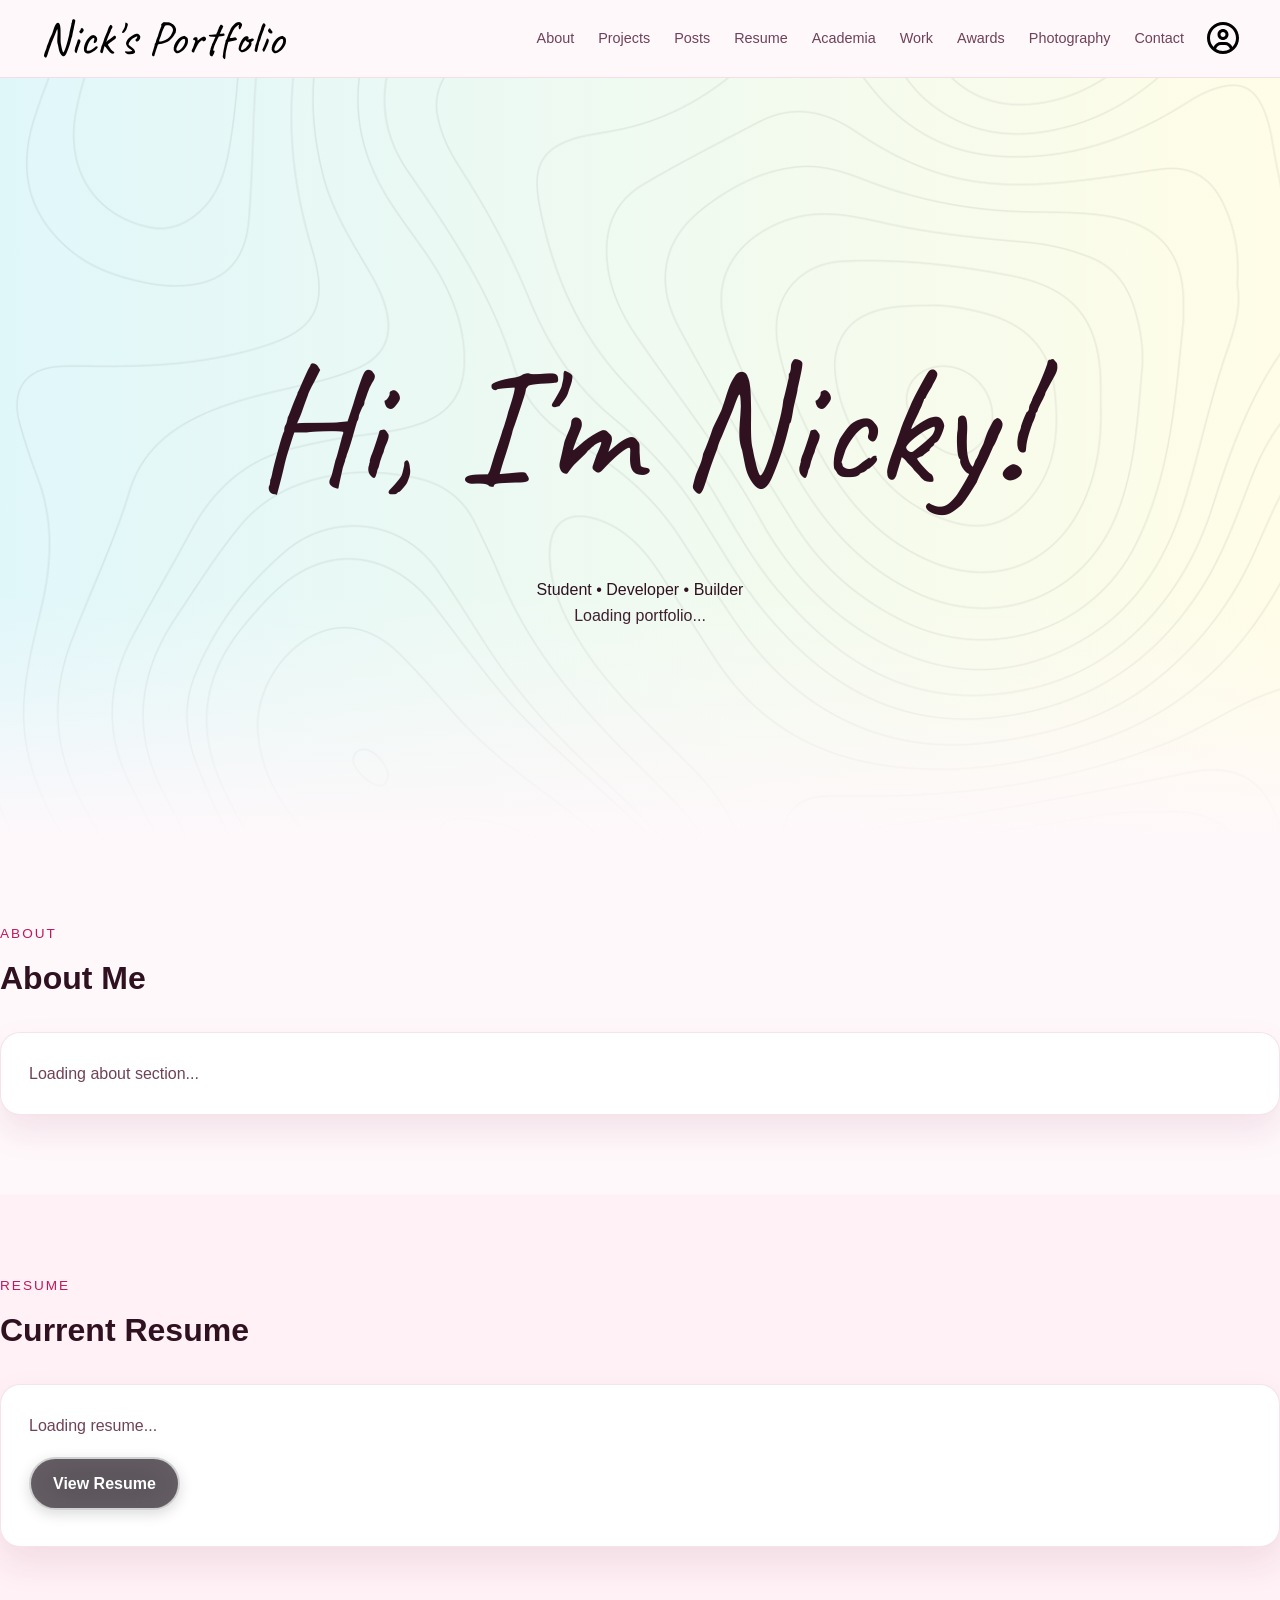
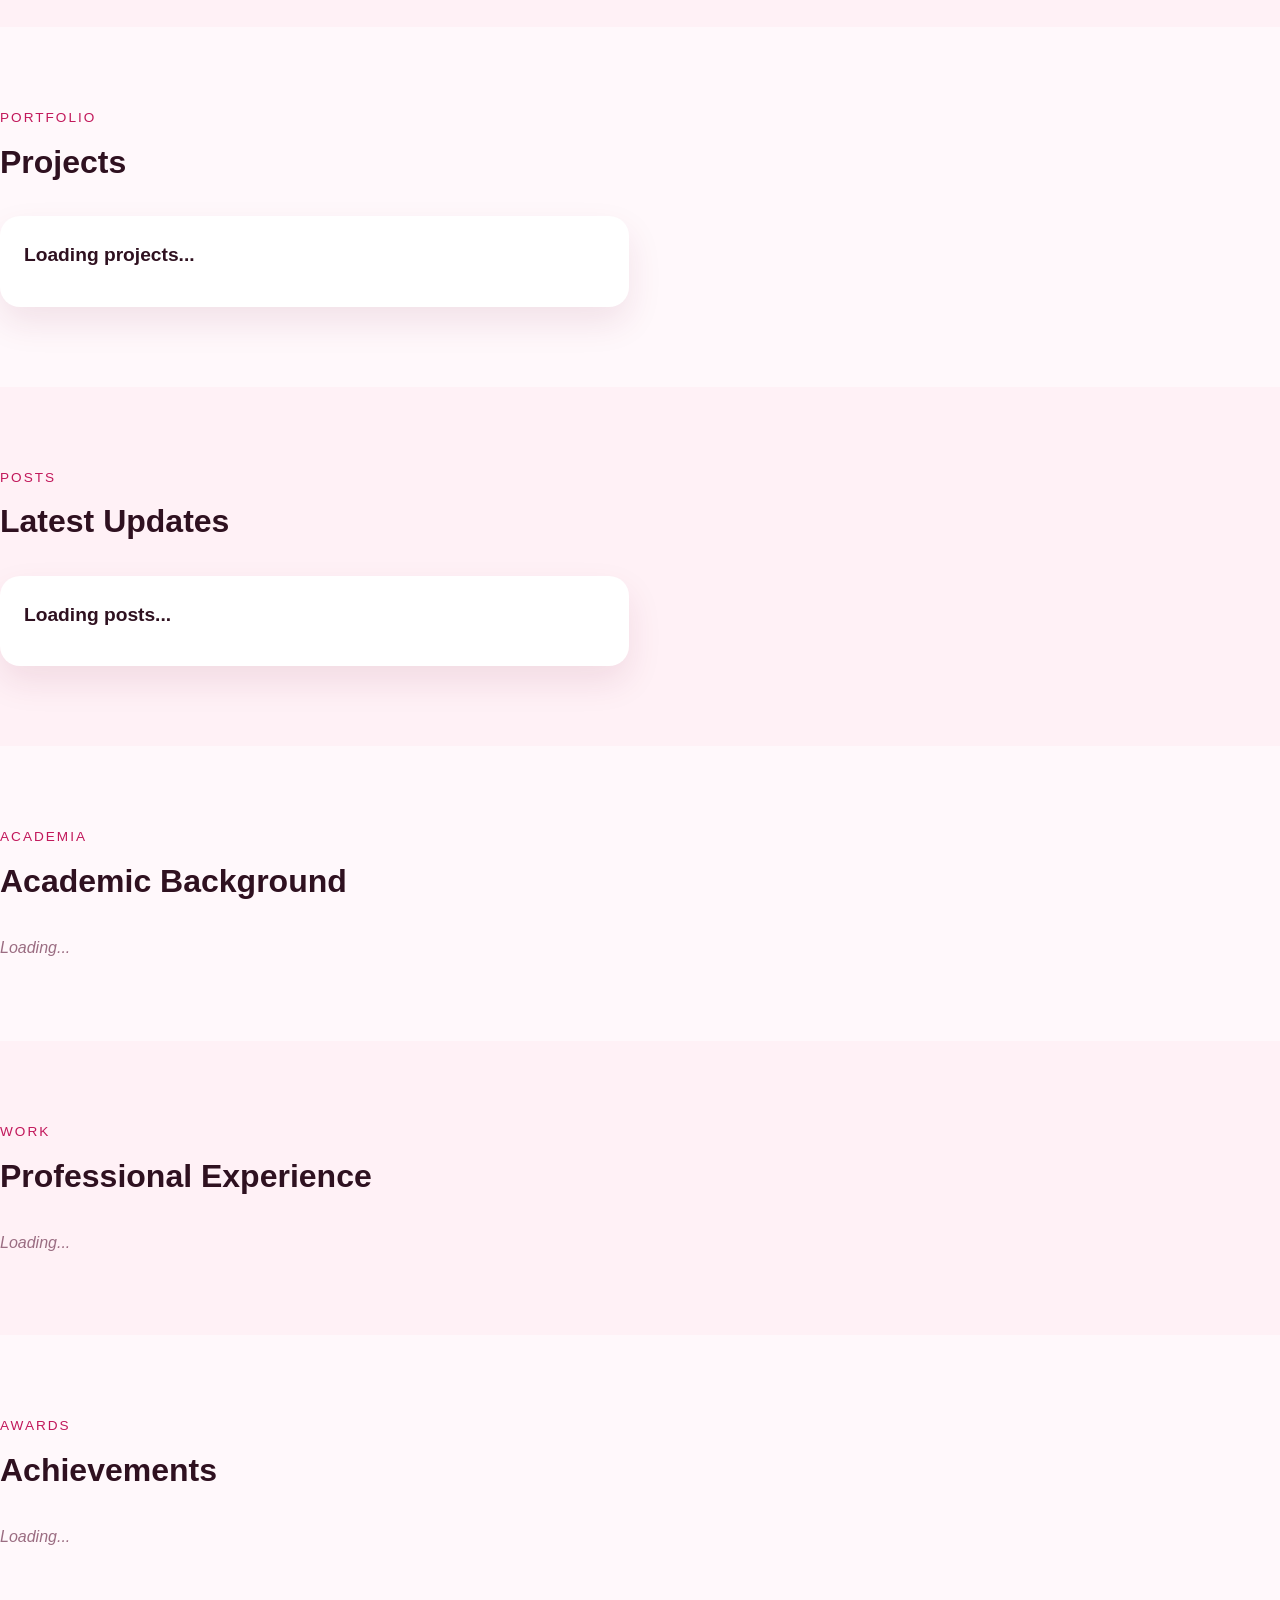
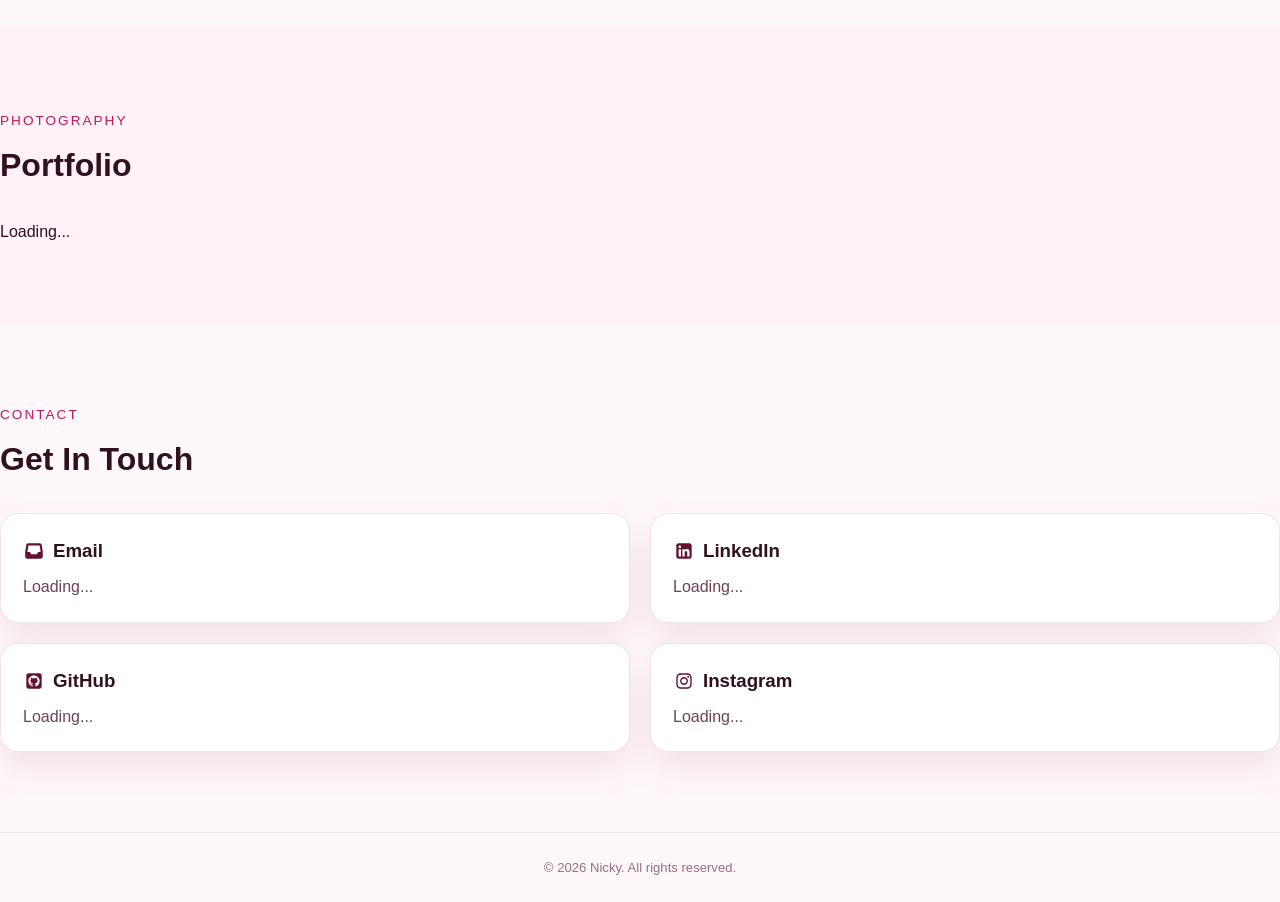
==== commit dffe2501: "edit: moved subtitle below hero title" ====
--- a/index.html
+++ b/index.html
@@ -104,8 +104,8 @@
 
     <section id="home" class="hero_banner">
       <div class="container hero_content">
+        <h1 id="title">Hi, I'm Nicky!</h1>
         <p class="hero_subtitle" id="subtitle">Student • Developer • Builder</p>
-        <h1 id="title">Hi, I'm Nicky!</h1>
         <p class="hero_text" id="intro">Loading portfolio...</p>
       </div>
     </section>
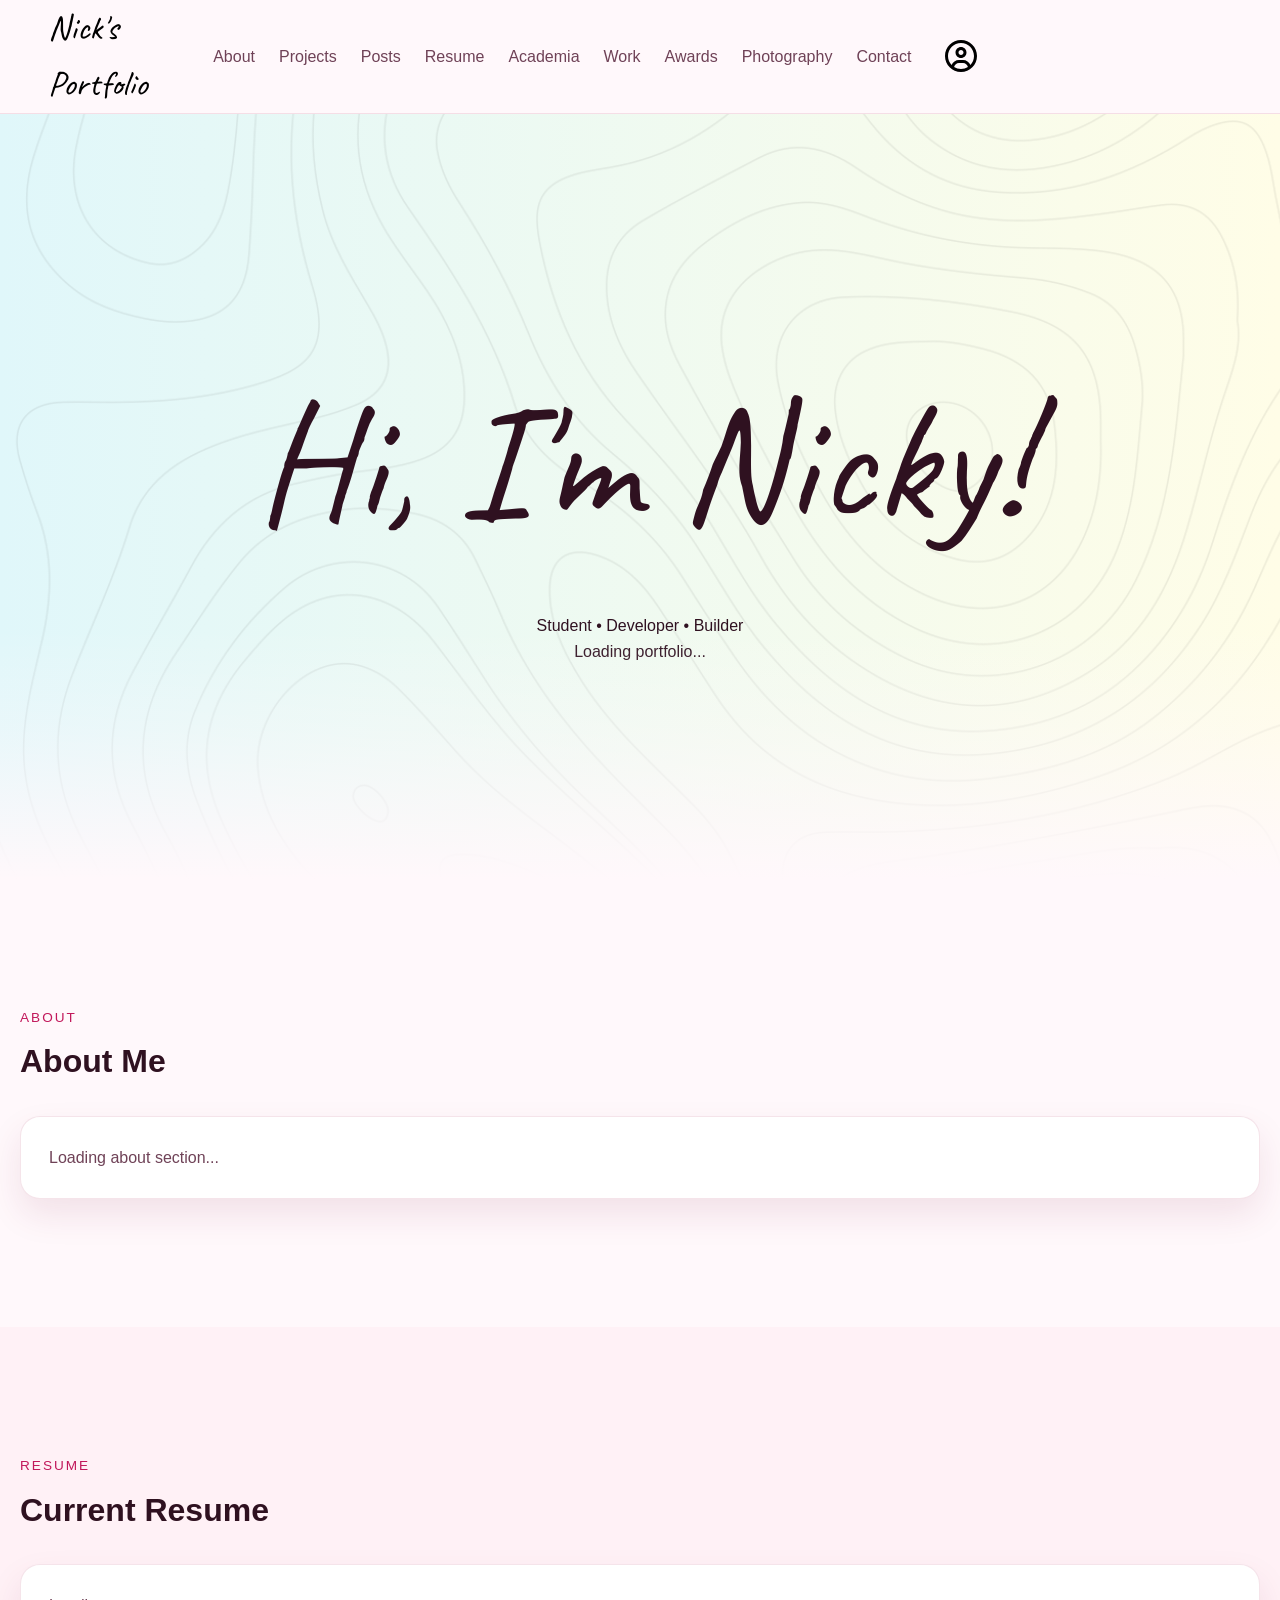
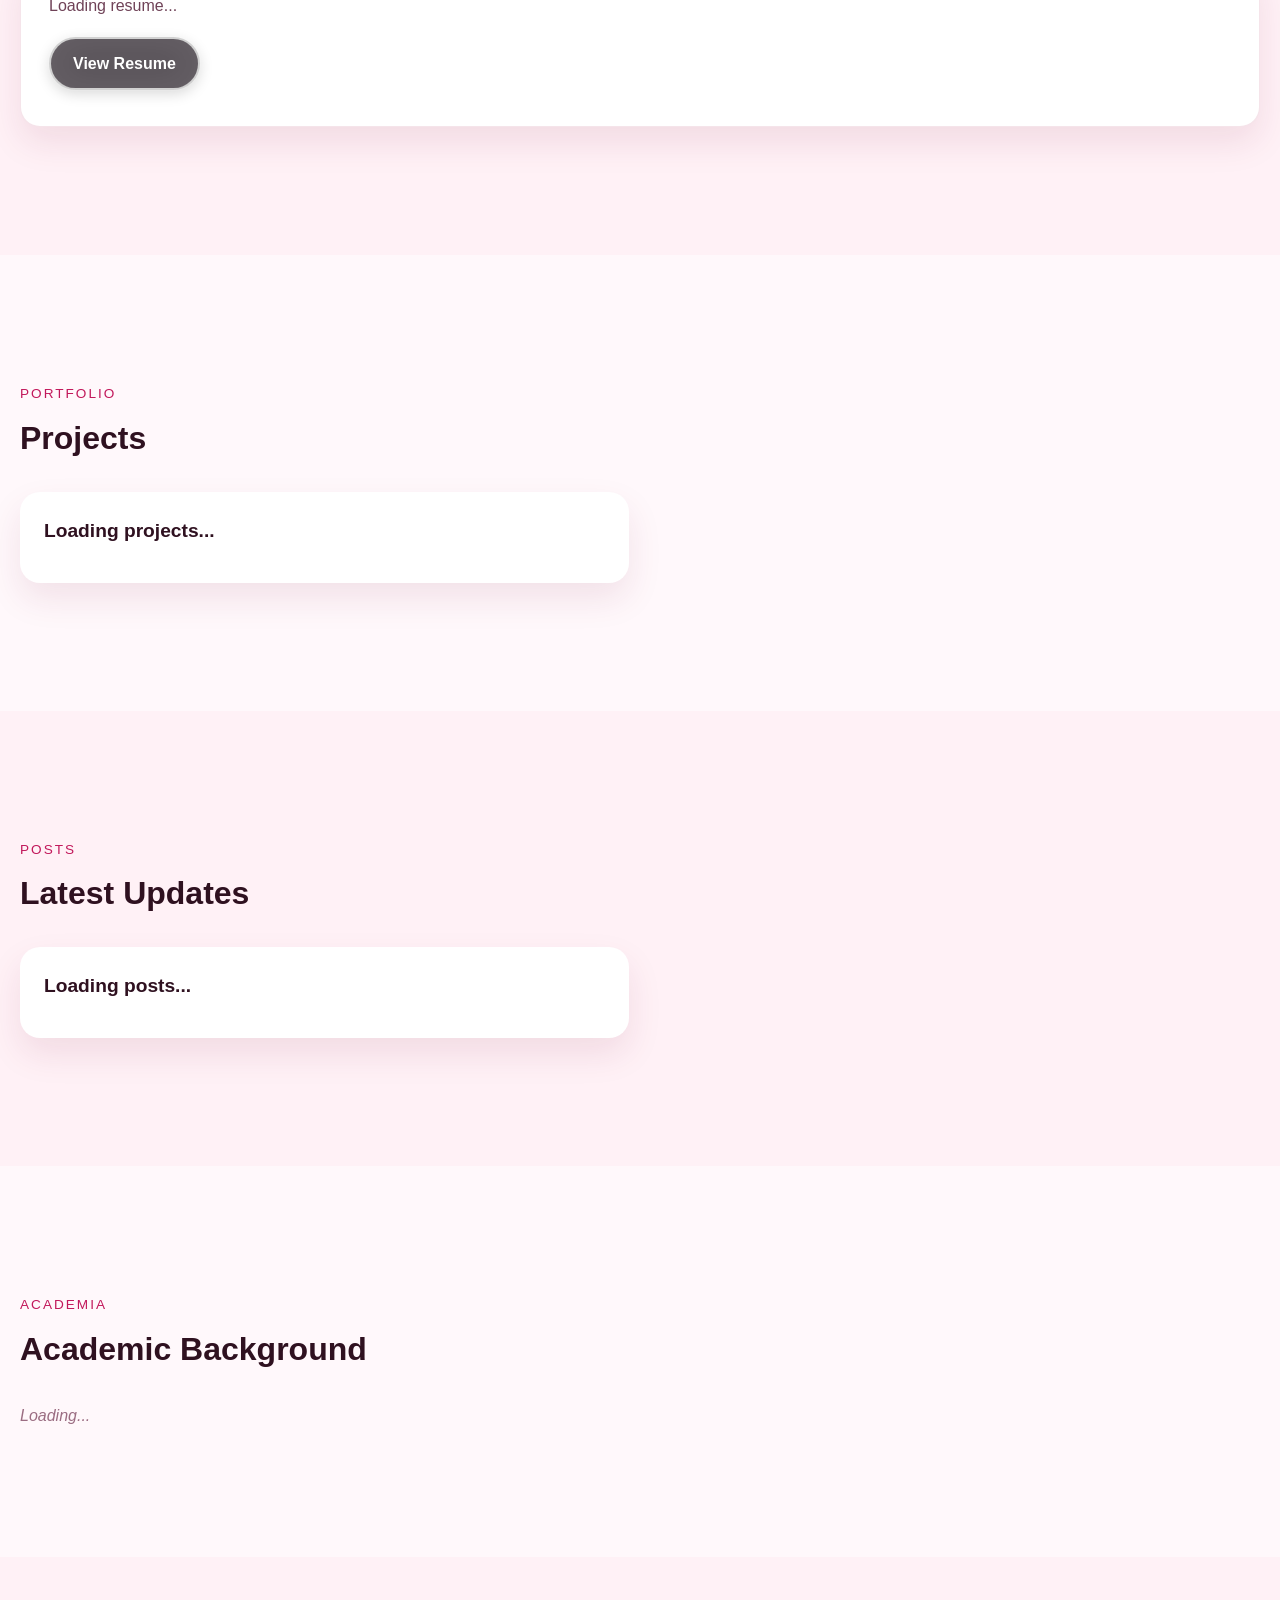
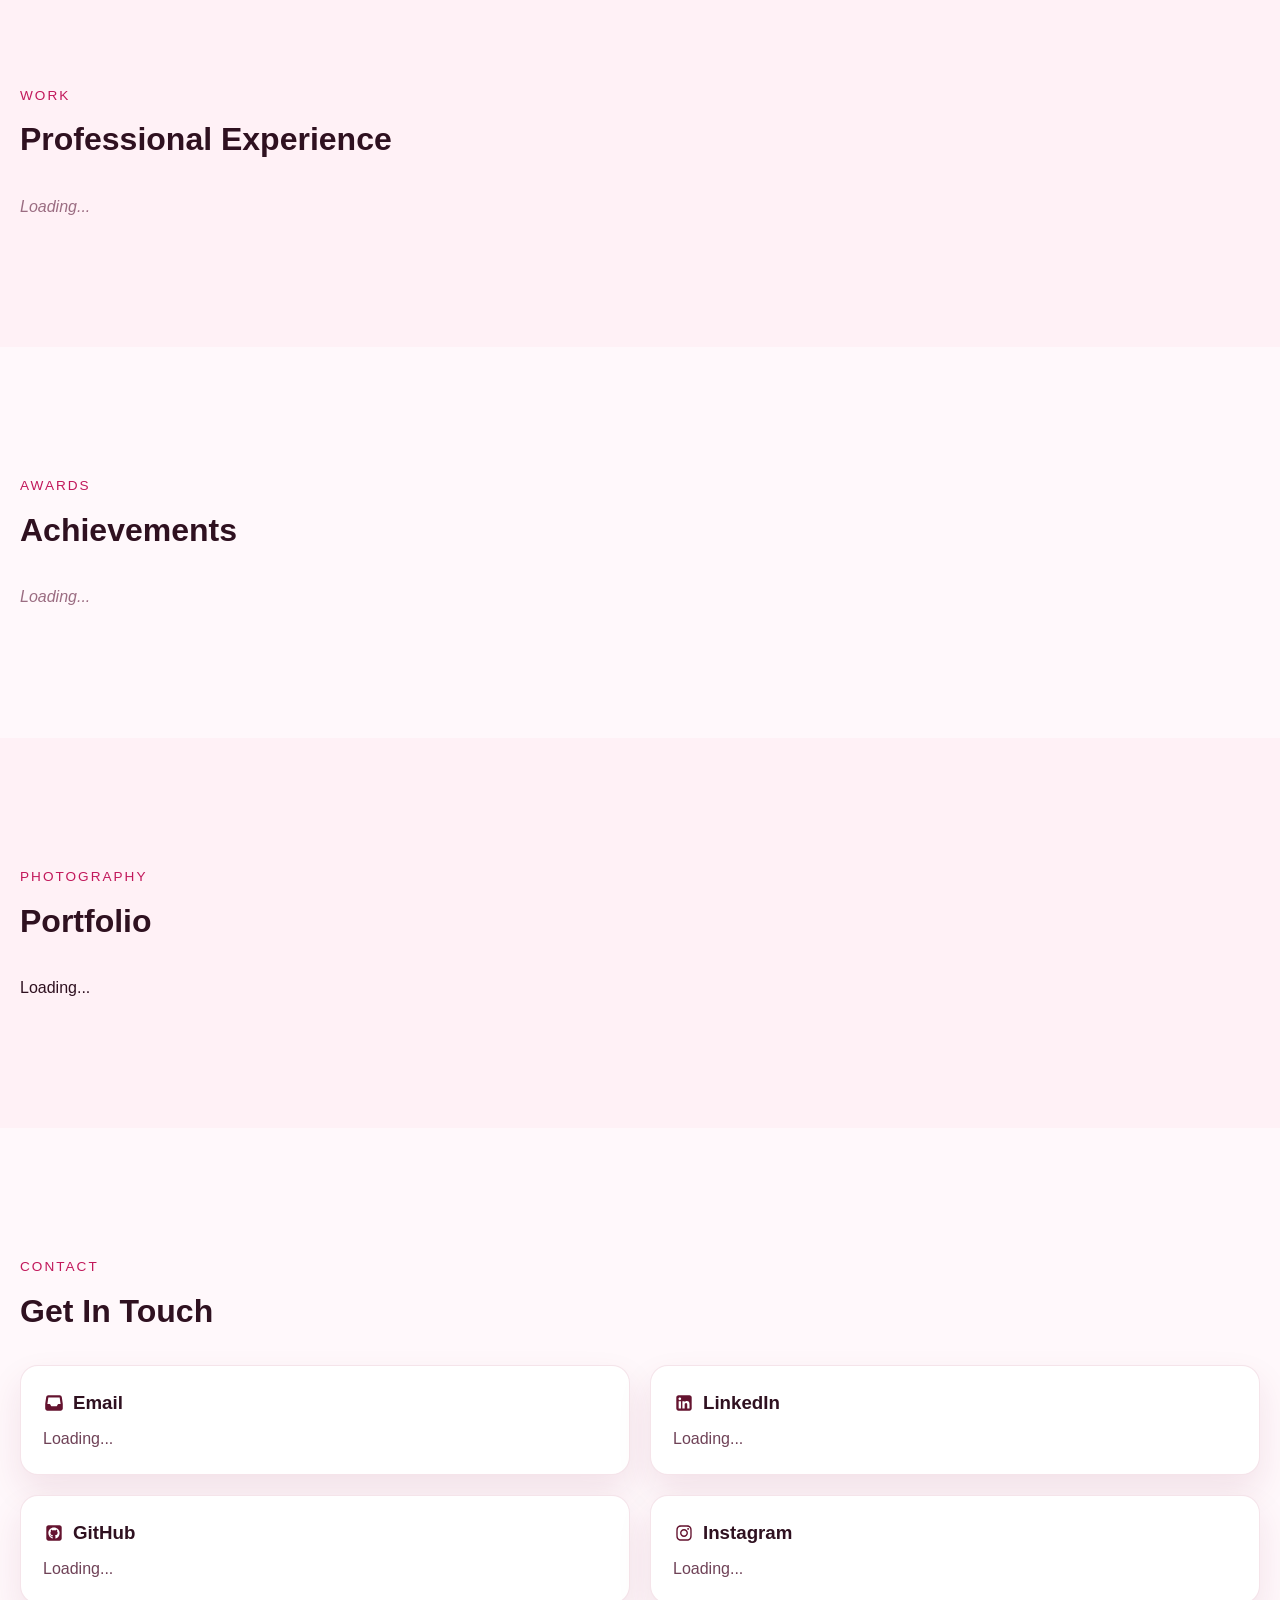
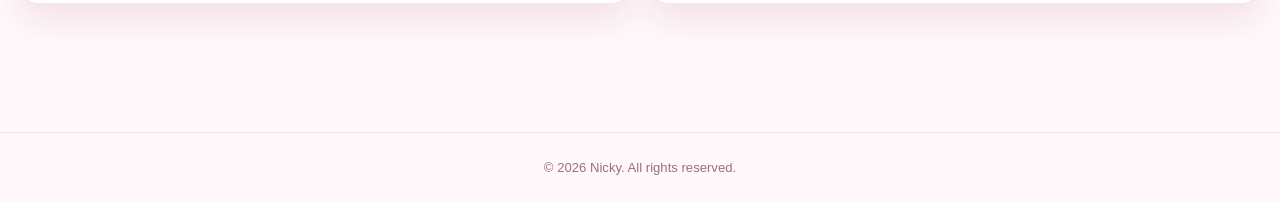
==== commit eab19660: "add: sequence.html changes to backend" ====
--- a/index.html
+++ b/index.html
@@ -77,9 +77,10 @@
     </style>
   </head>
 
-  <body>
+  <body class="loading">
     <header class="site_header">
       <div class="header_inner">
+        <button class="menu_toggle" aria-label="Open menu">☰</button>
         <a href="#home" class="logo">Nick's Portfolio</a>
         <nav class="main_nav">
           <a href="#about_section">About</a>
@@ -286,6 +287,14 @@
       </div>
     </footer>
 
+    <script>
+      const menuToggle = document.querySelector(".menu_toggle");
+      const mainNav = document.querySelector(".main_nav");
+      menuToggle.addEventListener("click", () => {
+        mainNav.classList.toggle("open");
+      });
+    </script>
+
     <script type="module" src="scripts/app.js"></script>
   </body>
 </html>
--- a/styles/main.css
+++ b/styles/main.css
@@ -69,13 +69,18 @@
   line-height: 1.6;
 }
 
+body.loading {
+  visibility: hidden;
+}
+
 a {
   text-decoration: none;
   color: inherit;
 }
 .container {
   width: min(1400px, 100%);
-  margin: 0 auto;
+  margin: 3rem auto;
+  padding: 0 20px;
 }
 
 /* ─── HEADER ─── */
@@ -631,26 +636,118 @@
   font-size: 0.82rem;
   color: var(--text-muted);
 }
-@media (max-width: 700px) {
-  .header_inner {
-    flex-direction: column;
-    align-items: flex-start;
-    padding: 16px 0;
-  }
+
+/* ======================================================
+   MOBILE FIRST (default = phones)
+====================================================== */
+
+/* Header layout */
+.site_header {
+  position: sticky;
+  top: 0;
+  z-index: 1000;
+  background: var(--bg-header);
+  border-bottom: 1px solid var(--border);
+  backdrop-filter: blur(12px);
+}
+
+.header_inner {
+  min-height: 64px;
+  padding: 16px 20px;
+  flex-direction: column;
+  align-items: flex-start;
+  gap: 12px;
+  display: flex;
+}
+
+/* Logo */
+.logo {
+  font-family: "Caveat", cursive;
+  font-size: 2.2rem;
+  font-weight: 700;
+  color: #000000;
+  transition: color 0.2s ease;
+}
+
+/* Nav links (minimal style) */
+.main_nav {
+  width: 100%;
+  flex-wrap: wrap;
+  gap: 0;
+  display: flex;
+}
+
+.main_nav a {
+  font-size: 1rem;
+  color: var(--text-soft);
+  padding: 4px 0;
+  margin-right: 24px;
+  border-radius: 0;
+  background: none;
+  position: relative;
+  transition: color 0.2s ease;
+}
+
+.main_nav a:last-child {
+  margin-right: 0;
+}
+
+.main_nav a::after {
+  content: "";
+  position: absolute;
+  left: 0;
+  bottom: -4px;
+  width: 0;
+  height: 2px;
+  background: var(--accent);
+  transition: width 0.25s ease;
+}
+.main_nav a:hover, 
+.main_nav a.active {
+  color: var(--accent);
+}
+.main_nav a:hover::after,
+.main_nav a.active::after {
+  width: 100%;
+}
+
+/* ===========================
+   MOBILE + TABLET NAVIGATION
+=========================== */
+
+/* Hide nav links, show menu icon on mobile/tablet */
+@media (max-width: 1024px) {
   .main_nav {
-    gap: 4px;
-  }
-  .hero_content {
-    text-align: left;
-  }
-  .hero_content h1 {
-    font-size: 2.6rem;
-  }
-  .hero_buttons {
-    justify-content: flex-start;
-  }
-  .hero_text {
-    margin-left: 0;
-    margin-right: 0;
-  }
-}
+    display: none;
+  }.menu_toggle {
+    display: block;
+    cursor: pointer;
+    font-size: 2rem;
+    padding: 10px;
+    background: none;
+    border: none;
+    color: var(--text-main);
+  }
+}
+
+/* Hide profile icon on mobile/tablet */
+@media (max-width: 1024px) {
+  .nav_profile_link {
+    display: none !important;
+  }
+}
+
+@media (min-width: 1025px) {
+  .menu_toggle {
+    display: none !important;
+  }
+}
+
+@media (min-width: 1025px) {.header_inner {
+    display: flex;
+    flex-direction: row;
+    align-items: center;
+    justify-content: space-between;
+    padding: 0 48px;
+  }
+}
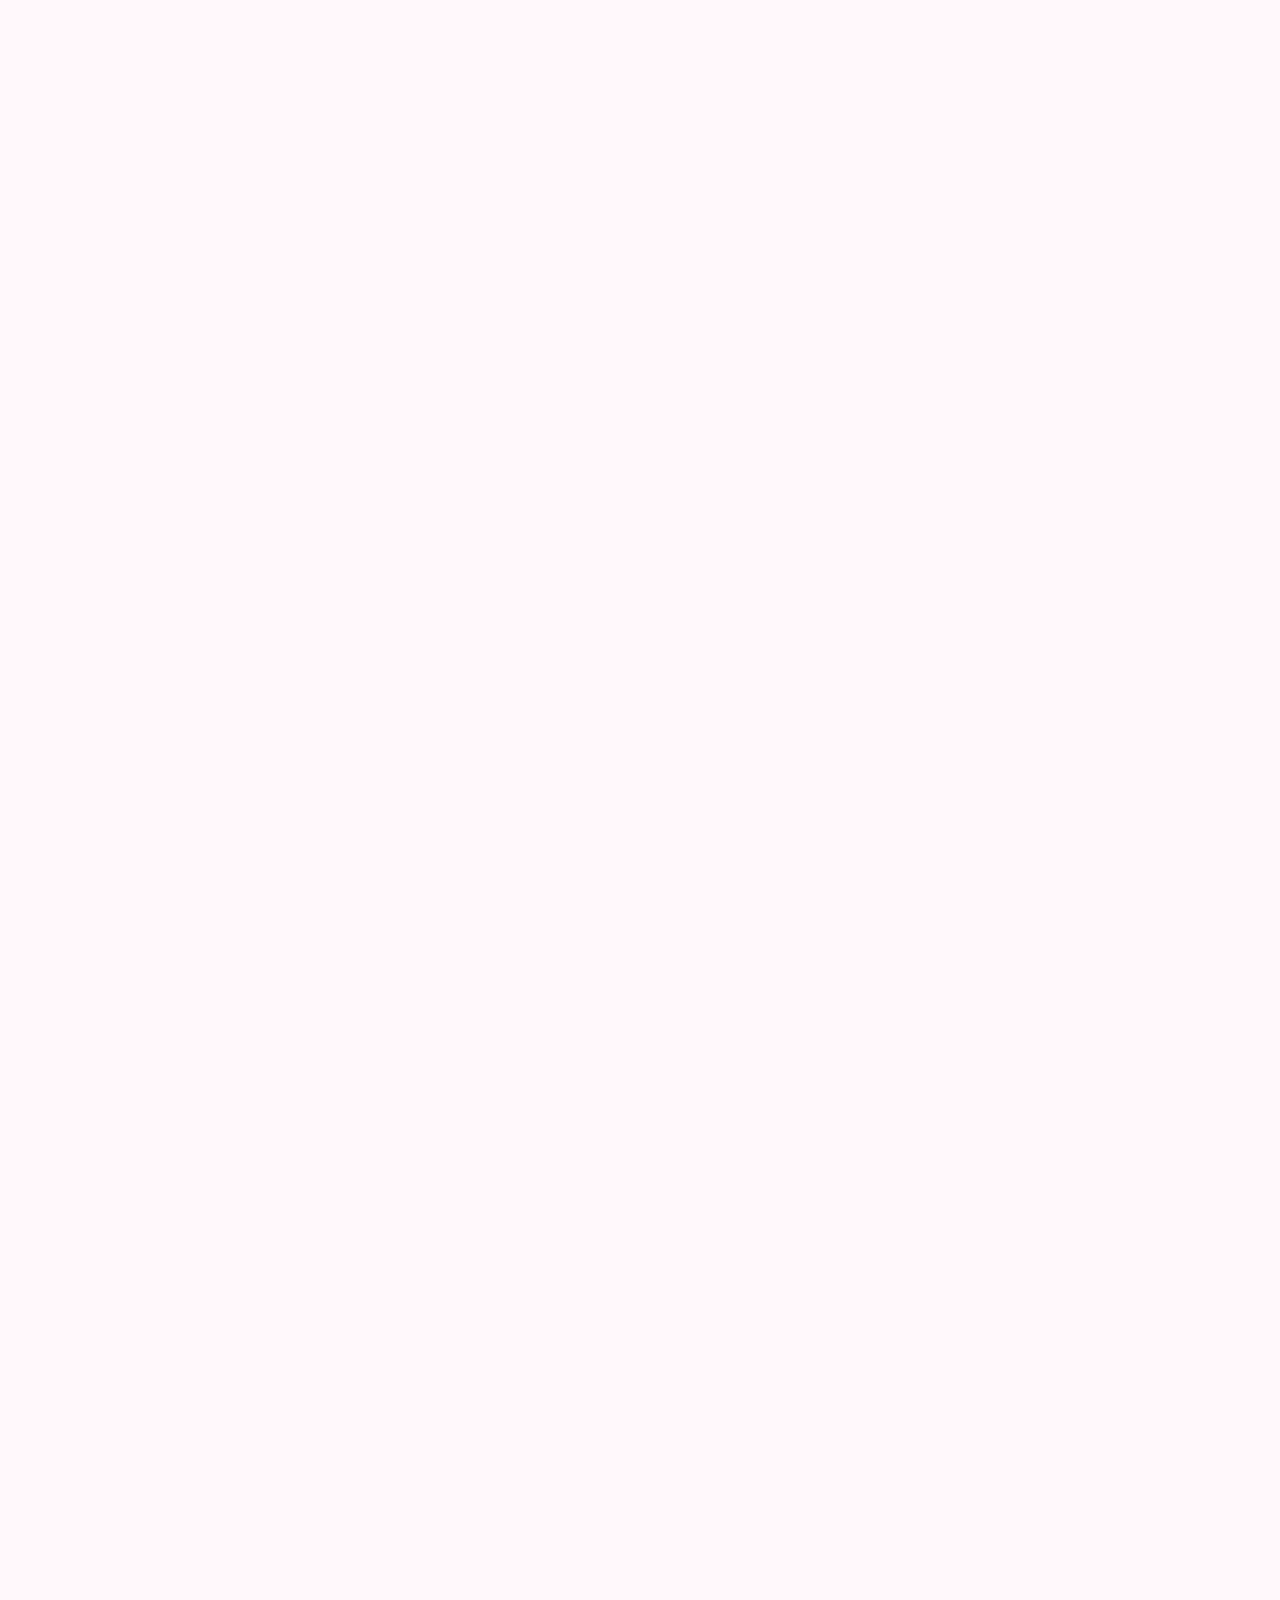
==== commit 15f09881: "edit: resume rework" ====
--- a/index.html
+++ b/index.html
@@ -131,7 +131,10 @@
             <h2>Current Resume</h2>
           </div>
           <div class="text_card" id="current_resume_wrap">
-            <p id="current_resume_text">Loading resume...</p>
+            <p id="current_resume_text">Loading resume.</p>
+
+            <div id="resume_viewer_wrap" class="resume_viewer_wrap"></div>
+
             <div
               class="hero_buttons"
               style="justify-content: flex-start; margin-top: 18px"
@@ -142,7 +145,7 @@
                 class="button_primary"
                 target="_blank"
                 rel="noopener noreferrer"
-                >View Resume</a
+                >Open Resume</a
               >
             </div>
           </div>
--- a/styles/main.css
+++ b/styles/main.css
@@ -334,6 +334,29 @@
   box-shadow: var(--shadow);
 }
 
+.resume_viewer_wrap {
+  width: 100%;
+  height: 850px;
+  margin-top: 18px;
+  border: 1px solid var(--border);
+  border-radius: 18px;
+  overflow: hidden;
+  background: #ffffff;
+}
+
+.resume_viewer_wrap iframe {
+  width: 100%;
+  height: 100%;
+  border: 0;
+  display: block;
+}
+
+@media (max-width: 700px) {
+  .resume_viewer_wrap {
+    height: 600px;
+  }
+}
+
 /* ─── PROJECT GRID ─── */
 .project_grid {
   display: grid;
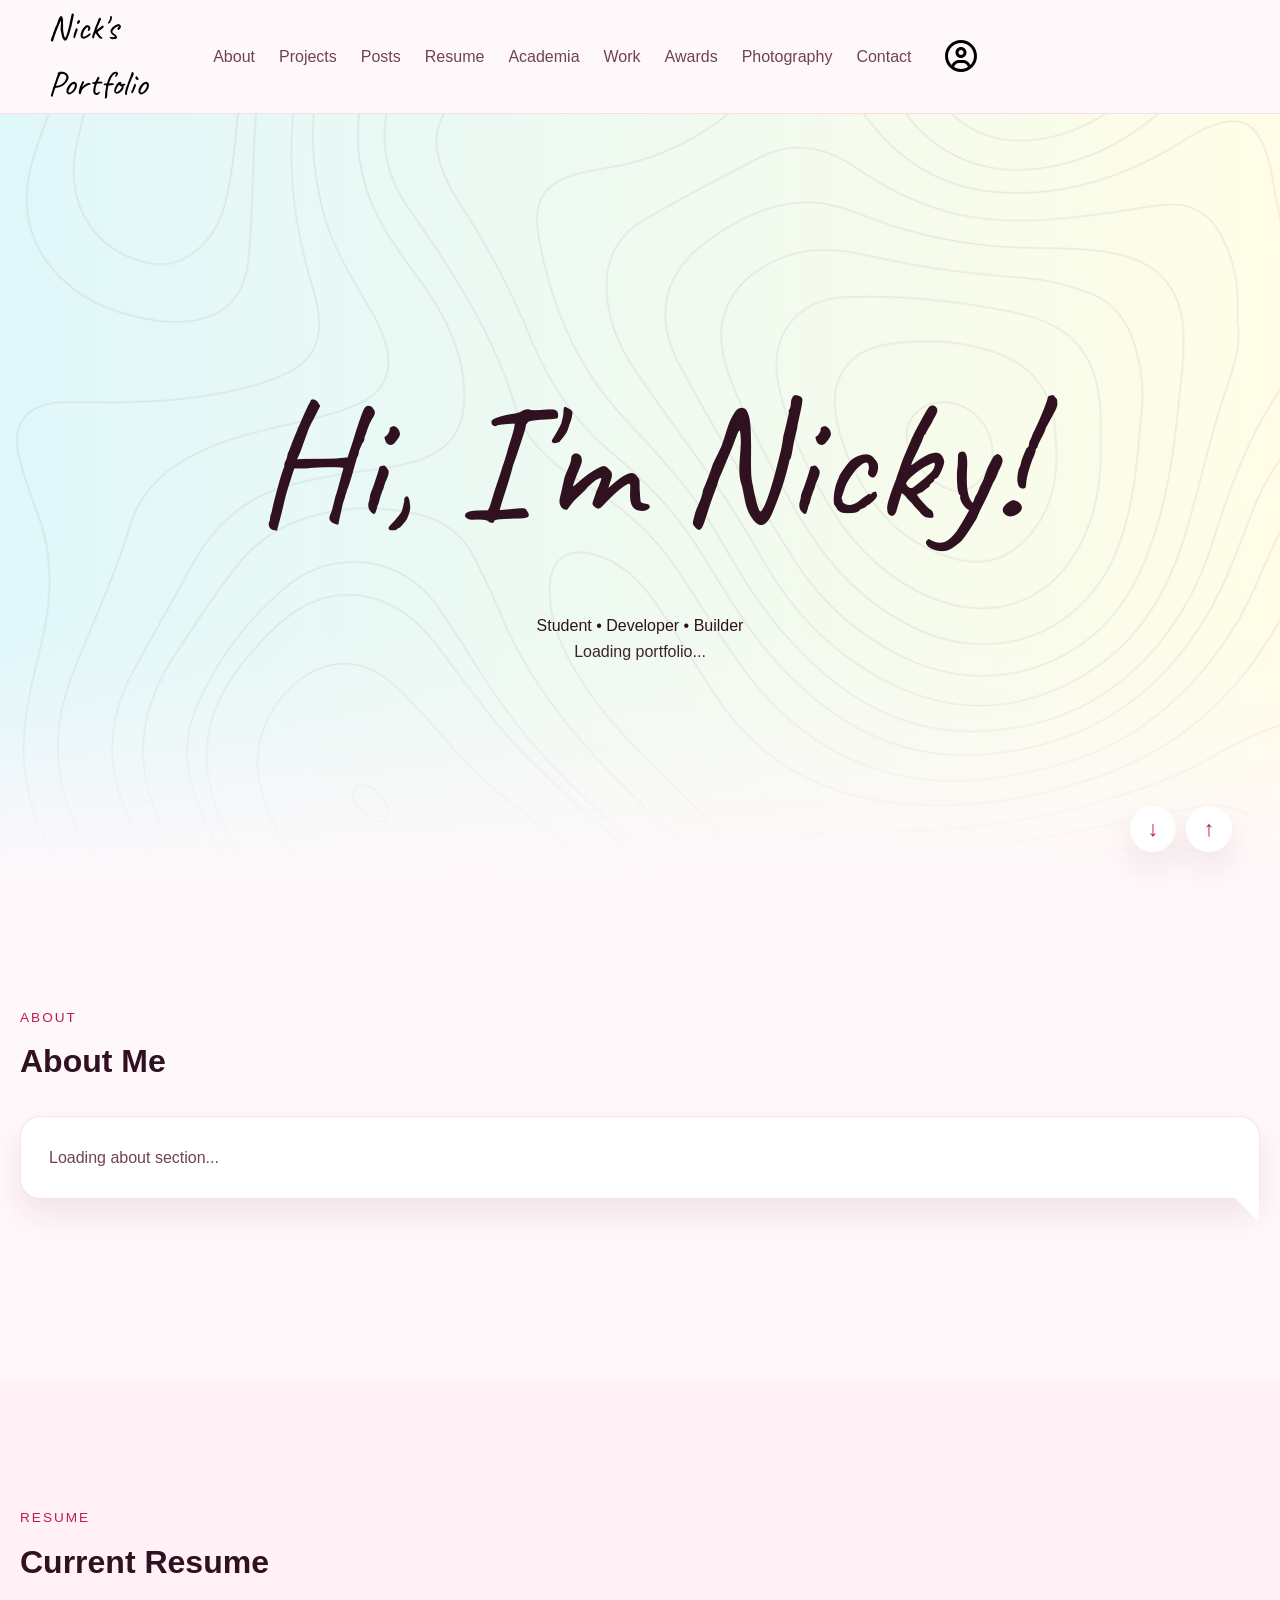
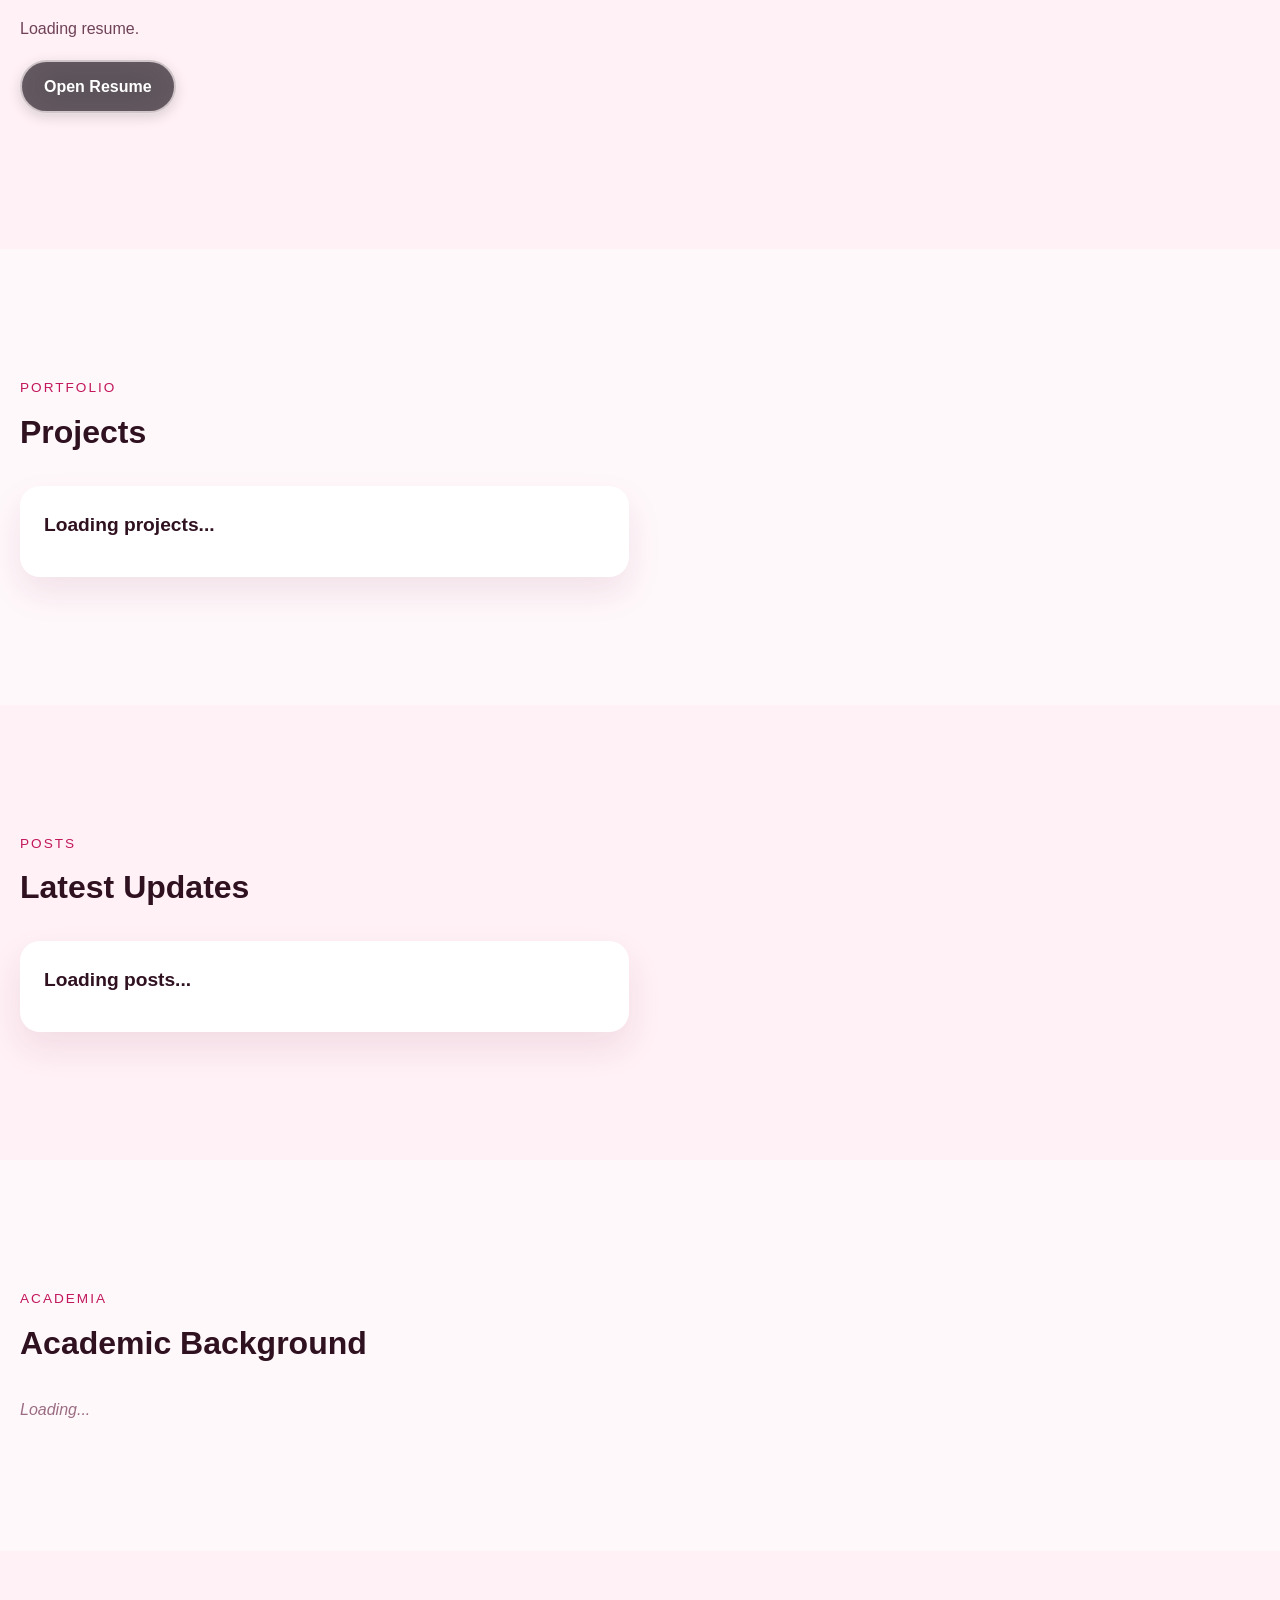
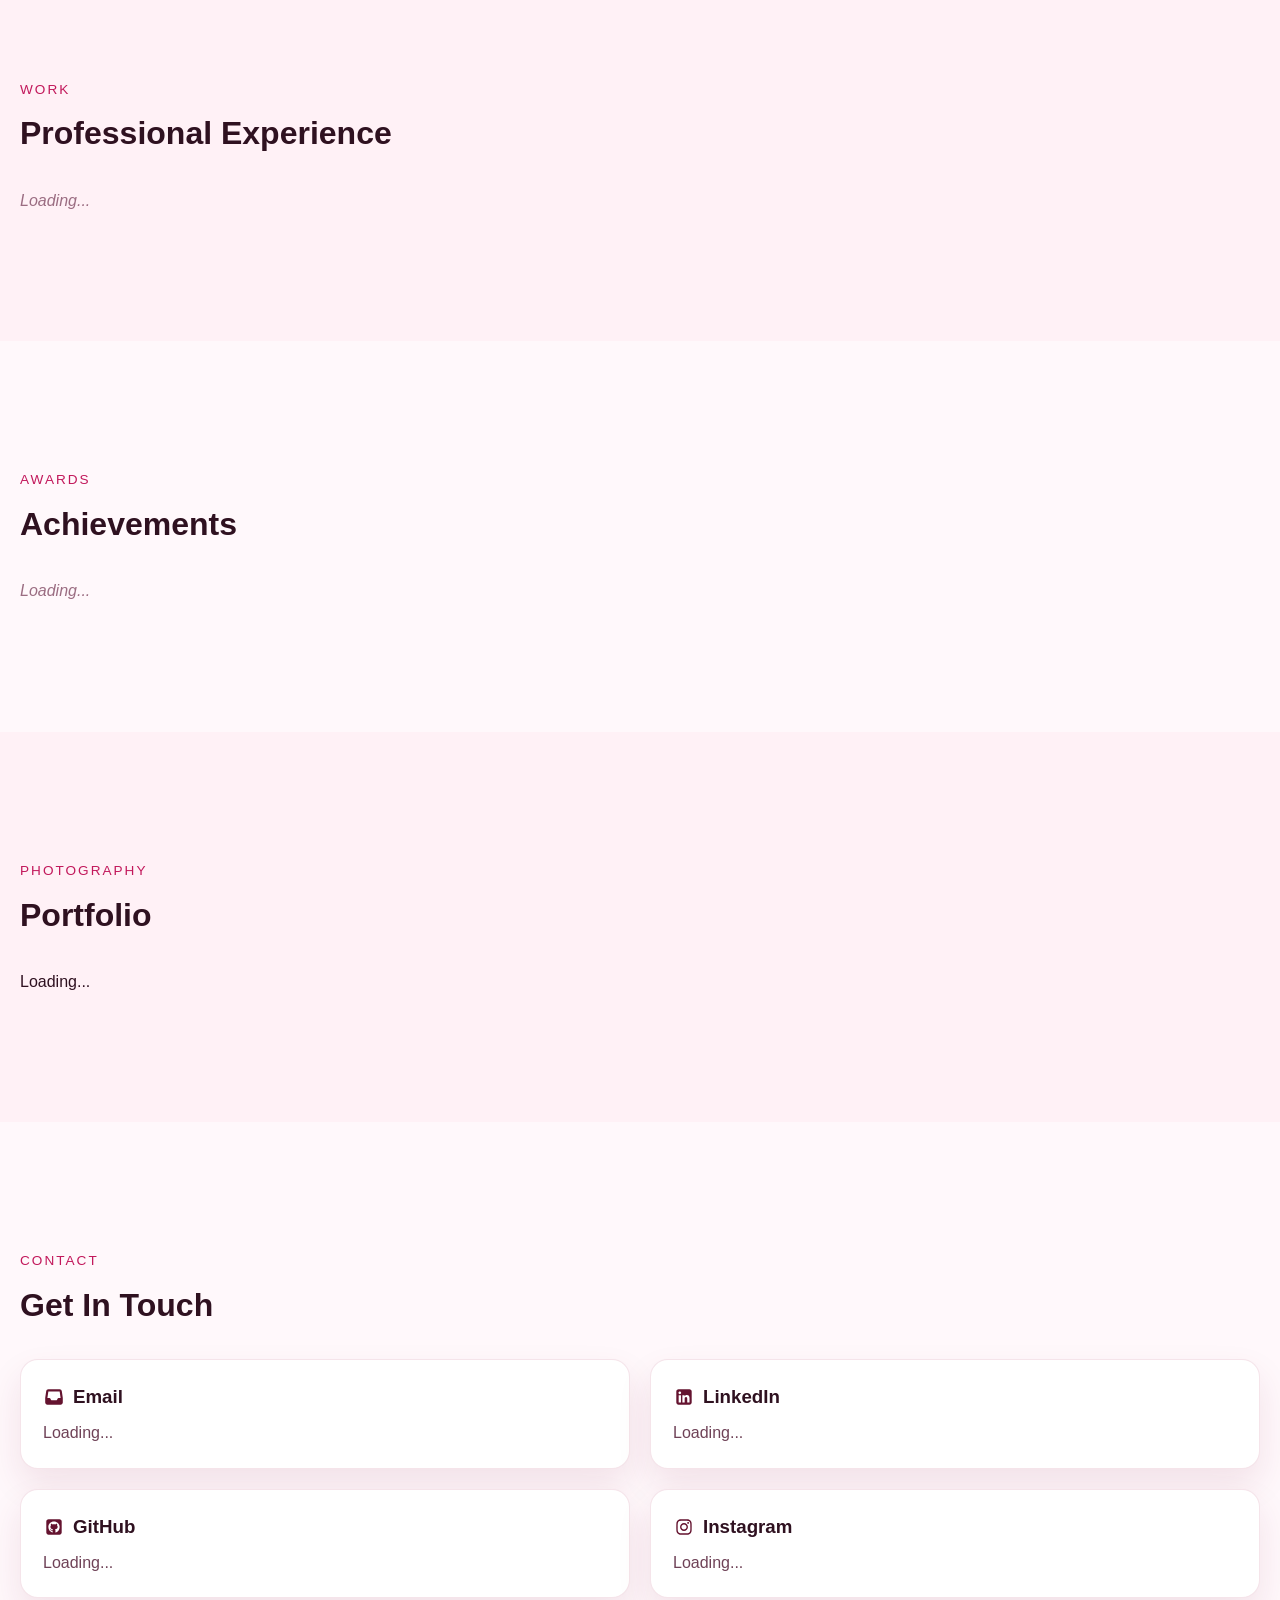
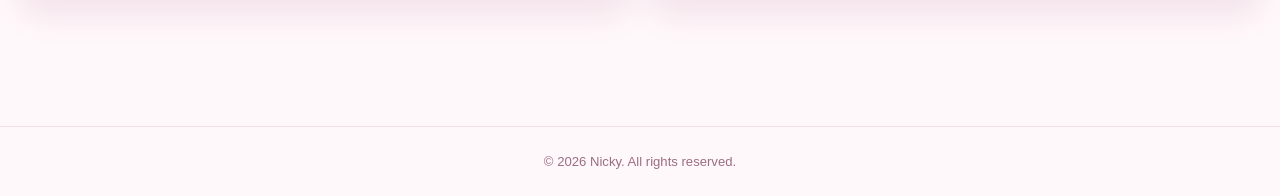
==== commit 8dc91758: "edit: various updates to front and backend" ====
--- a/index.html
+++ b/index.html
@@ -118,8 +118,13 @@
             <p class="section_label">About</p>
             <h2>About Me</h2>
           </div>
-          <div class="text_card">
+
+          <div
+            class="text_card about_bubble"
+            style="position: relative; overflow: visible; margin-bottom: 100px"
+          >
             <p id="about">Loading about section...</p>
+            <span class="about_tail"></span>
           </div>
         </div>
       </section>
@@ -290,6 +295,45 @@
       </div>
     </footer>
 
+    <div class="scroll_controls" aria-label="Page scroll controls">
+      <button
+        id="scroll_bottom_btn"
+        class="scroll_btn"
+        type="button"
+        aria-label="Scroll to bottom"
+      >
+        <span>↓</span>
+      </button>
+
+      <button
+        id="scroll_top_btn"
+        class="scroll_btn"
+        type="button"
+        aria-label="Scroll to top"
+      >
+        <span>↑</span>
+      </button>
+    </div>
+
+    <script>
+      const scrollTopBtn = document.getElementById("scroll_top_btn");
+      const scrollBottomBtn = document.getElementById("scroll_bottom_btn");
+
+      scrollTopBtn.addEventListener("click", () => {
+        window.scrollTo({
+          top: 0,
+          behavior: "smooth",
+        });
+      });
+
+      scrollBottomBtn.addEventListener("click", () => {
+        window.scrollTo({
+          top: document.body.scrollHeight,
+          behavior: "smooth",
+        });
+      });
+    </script>
+
     <script>
       const menuToggle = document.querySelector(".menu_toggle");
       const mainNav = document.querySelector(".main_nav");
--- a/styles/main.css
+++ b/styles/main.css
@@ -39,9 +39,11 @@
   0% {
     background-position: 0% 0%;
   }
+
   50% {
     background-position: 100% 100%;
   }
+
   100% {
     background-position: 0% 0%;
   }
@@ -69,14 +71,17 @@
   line-height: 1.6;
 }
 
+/*
 body.loading {
   visibility: hidden;
 }
+*/
 
 a {
   text-decoration: none;
   color: inherit;
 }
+
 .container {
   width: min(1400px, 100%);
   margin: 3rem auto;
@@ -84,6 +89,7 @@
 }
 
 /* ─── HEADER ─── */
+
 .site_header {
   position: sticky;
   top: 0;
@@ -92,6 +98,7 @@
   border-bottom: 1px solid var(--border);
   backdrop-filter: blur(12px);
 }
+
 .header_inner {
   min-height: 68px;
   display: flex;
@@ -100,6 +107,7 @@
   gap: 20px;
   padding: 0 40px;
 }
+
 .logo {
   font-family: "Caveat", cursive;
   font-size: 3rem;
@@ -107,9 +115,11 @@
   color: #000000;
   transition: color 0.2s ease;
 }
+
 .logo:hover {
   color: var(--accent);
 }
+
 .main_nav {
   display: flex;
   align-items: center;
@@ -124,7 +134,10 @@
   font-size: 0.9rem;
   padding: 6px 10px;
   border-radius: 8px;
-  transition: color 0.2s ease, background 0.2s ease, transform 0.2s ease;
+  transition:
+    color 0.2s ease,
+    background 0.2s ease,
+    transform 0.2s ease;
 }
 
 .main_nav a:hover {
@@ -133,7 +146,6 @@
   transform: translateY(-2px);
 }
 
-/* profile icon button — separated from nav links */
 .nav_profile_link {
   display: flex;
   align-items: center;
@@ -148,16 +160,17 @@
     transform 0.2s ease;
 }
 
-/* suppress the underline animation on the profile icon */
 .nav_profile_link::after {
   display: none;
 }
+
 .nav_profile_icon {
   width: 40px;
   height: 40px;
 }
 
 /* ─── HERO ─── */
+
 .hero_banner {
   min-height: 85vh;
   display: flex;
@@ -177,7 +190,6 @@
   animation: waveFlow 6s linear infinite;
 }
 
-/* subtle wave texture overlay */
 .hero_banner::before {
   content: "";
   position: absolute;
@@ -191,7 +203,6 @@
   background-size: 200% 200%;
 }
 
-/* fade-to-background at the bottom of the hero */
 .hero_banner::after {
   content: "";
   position: absolute;
@@ -209,6 +220,7 @@
     var(--bg-main) 100%
   );
 }
+
 .hero_content {
   position: relative;
   z-index: 1;
@@ -218,7 +230,6 @@
   text-align: center;
 }
 
-/* Caveat for the hero heading to match the logo */
 .hero_content h1 {
   font-family: "Caveat", cursive;
   font-size: 10.5rem;
@@ -228,6 +239,7 @@
 }
 
 /* ─── BUTTONS ─── */
+
 .button_primary,
 .button_secondary {
   position: relative;
@@ -250,7 +262,6 @@
     0 4px 14px rgba(0, 0, 0, 0.15);
 }
 
-/* spinning rainbow border — sits behind the button via z-index: -1 */
 .button_primary::before,
 .button_secondary::before {
   content: "";
@@ -272,7 +283,6 @@
   z-index: -1;
 }
 
-/* inner fill — keeps only the border ring visible */
 .button_primary::after,
 .button_secondary::after {
   content: "";
@@ -285,6 +295,7 @@
   z-index: -1;
   transition: background 0.3s ease;
 }
+
 .button_primary:hover,
 .button_secondary:hover {
   transform: translateY(-2px);
@@ -293,25 +304,31 @@
     0 6px 24px rgba(0, 0, 0, 0.2),
     0 0 28px rgba(255, 0, 128, 0.25);
 }
+
 .button_primary:hover::before,
 .button_secondary:hover::before {
   opacity: 0.25;
 }
+
 .button_primary:hover::after,
 .button_secondary:hover::after {
   background: rgba(15, 5, 15, 0.65);
 }
 
 /* ─── SECTIONS ─── */
+
 .content_section {
   padding: 80px 0;
 }
+
 .alt_section {
   background: var(--bg-soft);
 }
+
 .section_heading {
   margin-bottom: 28px;
 }
+
 .section_label {
   font-size: 0.85rem;
   text-transform: uppercase;
@@ -319,12 +336,14 @@
   color: var(--accent);
   margin-bottom: 8px;
 }
+
 .section_heading h2 {
   font-size: 2rem;
   color: var(--text-main);
 }
 
 /* ─── TEXT CARD ─── */
+
 .text_card {
   background: var(--bg-card);
   padding: 28px;
@@ -334,44 +353,69 @@
   box-shadow: var(--shadow);
 }
 
+/* About chat bubble */
+
+.about_bubble {
+  position: relative;
+  overflow: visible;
+  margin-bottom: 32px;
+  border-bottom-right-radius: 0;
+}
+
+.about_bubble::after {
+  content: "";
+  position: absolute;
+  right: 0;
+  bottom: -24px;
+  width: 0;
+  height: 0;
+  border-top: 24px solid var(--bg-card);
+  border-left: 24px solid transparent;
+}
+
+/* Resume */
+
+#current_resume_wrap {
+  background: transparent;
+  border: none;
+  box-shadow: none;
+  padding: 0;
+}
+
 .resume_viewer_wrap {
   width: 100%;
-  height: 850px;
   margin-top: 18px;
-  border: 1px solid var(--border);
-  border-radius: 18px;
-  overflow: hidden;
-  background: #ffffff;
-}
-
-.resume_viewer_wrap iframe {
+  background: transparent;
+}
+
+.resume_image {
   width: 100%;
-  height: 100%;
-  border: 0;
+  max-width: 900px;
   display: block;
-}
-
-@media (max-width: 700px) {
-  .resume_viewer_wrap {
-    height: 600px;
-  }
+  margin: 0 auto;
+  border-radius: 12px;
+  box-shadow: var(--shadow);
 }
 
 /* ─── PROJECT GRID ─── */
+
 .project_grid {
   display: grid;
   grid-template-columns: repeat(2, minmax(0, 1fr));
   gap: 22px;
 }
+
 .project_card_link {
   text-decoration: none;
   color: inherit;
   display: block;
   transition: transform 0.2s ease;
 }
+
 .project_card_link:hover {
   transform: translateY(-4px);
 }
+
 .project_card {
   background: var(--bg-card);
   border-radius: 20px;
@@ -384,7 +428,6 @@
   transition: box-shadow 0.3s ease;
 }
 
-/* spinning rainbow border */
 .project_card::before {
   content: "";
   position: absolute;
@@ -405,7 +448,6 @@
   z-index: 0;
 }
 
-/* inner fill — keeps card background visible, only border ring shows */
 .project_card::after {
   content: "";
   position: absolute;
@@ -415,23 +457,21 @@
   z-index: 1;
 }
 
-/* ensures all card content sits above the pseudo-element layers */
 .project_card > * {
   position: relative;
   z-index: 2;
 }
-.project_card_link:hover
-.project_card::before {
+
+.project_card_link:hover .project_card::before {
   opacity: 0.25;
 }
-.project_card_link:hover
-.project_card {
+
+.project_card_link:hover .project_card {
   box-shadow:
     0 20px 38px rgba(126, 28, 65, 0.14),
     0 0 32px rgba(255, 0, 128, 0.18);
 }
 
-/* ─── PROJECT CARD CONTENT ─── */
 .project_tag {
   display: inline-block;
   margin-bottom: 12px;
@@ -442,22 +482,27 @@
   font-size: 0.82rem;
   font-weight: 700;
 }
+
 .project_card h3 {
   margin-bottom: 12px;
   font-size: 1.2rem;
   color: var(--text-main);
 }
+
 .project_card p {
   color: var(--text-soft);
   margin-bottom: 16px;
 }
+
 .project_link {
   color: var(--accent);
   font-weight: 700;
 }
+
 .project_link:hover {
   color: var(--accent-dark);
 }
+
 .see_more_card {
   display: flex;
   flex-direction: column;
@@ -465,11 +510,13 @@
   min-height: 100%;
 }
 
-/* ─── ENTRY CARDS (work / academia / awards) ─── */
+/* ─── ENTRY CARDS ─── */
+
 .entry_list {
   display: grid;
   gap: 20px;
 }
+
 .entry_card {
   background: var(--bg-card);
   border: 1px solid var(--border);
@@ -478,32 +525,38 @@
   display: grid;
   gap: 10px;
 }
+
 .entry_card_header {
   display: flex;
   justify-content: space-between;
   align-items: flex-start;
   gap: 16px;
 }
+
 .entry_card_titles {
   display: grid;
   gap: 3px;
 }
+
 .entry_title {
   font-size: 1.1rem;
   color: var(--text-main);
   margin: 0;
 }
+
 .entry_subtitle {
   font-size: 0.92rem;
   color: var(--accent);
   margin: 0;
   font-weight: 600;
 }
+
 .entry_org {
   font-size: 0.88rem;
   color: var(--text-soft);
   margin: 0;
 }
+
 .entry_date {
   font-size: 0.82rem;
   color: var(--text-muted);
@@ -513,12 +566,14 @@
   padding: 4px 10px;
   flex-shrink: 0;
 }
+
 .entry_description {
   font-size: 0.93rem;
   color: var(--text-soft);
   line-height: 1.65;
   margin: 0;
 }
+
 .entry_link {
   font-size: 0.88rem;
   color: var(--accent);
@@ -526,60 +581,73 @@
   text-decoration: none;
   width: fit-content;
 }
+
 .entry_link:hover {
   text-decoration: underline;
 }
+
 .entries_empty {
   color: var(--text-muted);
   font-style: italic;
 }
 
 /* ─── WORK EXPERIENCE ─── */
+
 .work_company_card {
   display: grid;
   gap: 16px;
 }
+
 .work_roles_list {
   display: grid;
   gap: 14px;
 }
+
 .work_role_item {
   padding-top: 14px;
   border-top: 1px solid rgba(15, 23, 42, 0.08);
 }
+
 .work_role_item:first-child {
   padding-top: 0;
   border-top: none;
 }
+
 .work_role_header {
   display: flex;
   justify-content: space-between;
   gap: 12px;
   align-items: flex-start;
 }
+
 .work_role_titles {
   display: grid;
   gap: 4px;
 }
+
 .work_role_title {
   margin: 0;
   font-size: 1rem;
 }
+
 .work_role_subtitle {
   margin: 0;
   opacity: 0.75;
   font-size: 0.92rem;
 }
+
 .work_role_date {
   white-space: nowrap;
   font-size: 0.9rem;
   opacity: 0.75;
 }
+
 .work_role_description {
   margin: 10px 0 0;
 }
 
 /* ─── ENTRY IMAGE ─── */
+
 .entry_image {
   width: 100%;
   height: 160px;
@@ -589,11 +657,13 @@
 }
 
 /* ─── CONTACT ─── */
+
 .contact_grid {
   display: grid;
   grid-template-columns: repeat(2, minmax(0, 1fr));
   gap: 20px;
 }
+
 .contact_card {
   background: var(--bg-card);
   border-radius: 18px;
@@ -601,16 +671,19 @@
   border: 1px solid var(--border);
   box-shadow: var(--shadow);
 }
+
 .contact_card h3 {
   display: flex;
   align-items: center;
   margin-bottom: 8px;
   color: var(--text-main);
 }
+
 .contact_card p {
   color: var(--text-soft);
   word-break: break-word;
 }
+
 .contact_icon {
   width: 22px;
   height: 22px;
@@ -618,61 +691,39 @@
   filter: invert(13%) sepia(72%) saturate(2000%) hue-rotate(314deg)
     brightness(85%);
 }
+
 .contact_link {
   color: var(--accent);
   font-weight: 600;
   word-break: break-word;
   transition: color 0.2s ease;
 }
+
 .contact_link:hover {
   color: var(--accent-dark);
   text-decoration: none;
 }
 
-/* ─── RESPONSIVE ─── */
-
-@media (max-width: 900px) {
-  .project_grid,
-  .contact_grid {
-    grid-template-columns: 1fr;
-  }
-  .footer_inner {
-    flex-direction: column;
-    align-items: flex-start;
-    gap: 16px;
-  }
-  .footer_copy {
-    align-self: center;
-  }
-}
+/* ─── FOOTER ─── */
+
 .site_footer {
   background: var(--bg-main);
   border-top: 1px solid var(--border);
   padding: 24px 40px;
 }
+
 .footer_inner {
   display: flex;
   align-items: center;
   justify-content: center;
 }
+
 .footer_copy {
   font-size: 0.82rem;
   color: var(--text-muted);
 }
 
-/* ======================================================
-   MOBILE FIRST (default = phones)
-====================================================== */
-
-/* Header layout */
-.site_header {
-  position: sticky;
-  top: 0;
-  z-index: 1000;
-  background: var(--bg-header);
-  border-bottom: 1px solid var(--border);
-  backdrop-filter: blur(12px);
-}
+/* ─── MOBILE FIRST DEFAULTS ─── */
 
 .header_inner {
   min-height: 64px;
@@ -683,7 +734,6 @@
   display: flex;
 }
 
-/* Logo */
 .logo {
   font-family: "Caveat", cursive;
   font-size: 2.2rem;
@@ -692,7 +742,6 @@
   transition: color 0.2s ease;
 }
 
-/* Nav links (minimal style) */
 .main_nav {
   width: 100%;
   flex-wrap: wrap;
@@ -725,24 +774,114 @@
   background: var(--accent);
   transition: width 0.25s ease;
 }
-.main_nav a:hover, 
+
+.main_nav a:hover,
 .main_nav a.active {
   color: var(--accent);
 }
+
 .main_nav a:hover::after,
 .main_nav a.active::after {
   width: 100%;
 }
 
-/* ===========================
-   MOBILE + TABLET NAVIGATION
-=========================== */
-
-/* Hide nav links, show menu icon on mobile/tablet */
+.scroll_controls {
+  position: fixed;
+  right: 48px;
+  bottom: 48px;
+  display: flex;
+  gap: 10px;
+  z-index: 1200;
+}
+
+.scroll_btn {
+  position: relative;
+  width: 46px;
+  height: 46px;
+  border-radius: 999px;
+  border: none;
+  background: #ffffff;
+  color: var(--accent);
+  font-size: 1.35rem;
+  font-weight: 700;
+  cursor: pointer;
+  box-shadow: var(--shadow);
+  overflow: hidden;
+  transition:
+    transform 0.3s ease,
+    box-shadow 0.3s ease;
+}
+
+.scroll_btn::before {
+  content: "";
+  position: absolute;
+  inset: -2px;
+  border-radius: 999px;
+  background: conic-gradient(
+    from var(--angle),
+    #ff0080,
+    #ff8c00,
+    #ffe600,
+    #00e5ff,
+    #8a2be2,
+    #ff0080
+  );
+  animation: spin-gradient 6.5s linear infinite;
+  opacity: 0;
+  transition: opacity 0.35s ease;
+  z-index: 0;
+}
+
+.scroll_btn::after {
+  content: "";
+  position: absolute;
+  inset: 2px;
+  border-radius: 999px;
+  background: #ffffff;
+  z-index: 1;
+}
+
+.scroll_btn:hover {
+  transform: translateY(-2px);
+  box-shadow:
+    0 6px 24px rgba(0, 0, 0, 0.2),
+    0 0 28px rgba(255, 0, 128, 0.25);
+}
+
+.scroll_btn:hover::before {
+  opacity: 0.25;
+}
+
+.scroll_btn span {
+  position: relative;
+  z-index: 2;
+}
+
+/* ─── RESPONSIVE ─── */
+
+@media (max-width: 900px) {
+  .project_grid,
+  .contact_grid {
+    grid-template-columns: 1fr;
+  }
+
+  .footer_inner {
+    flex-direction: column;
+    align-items: flex-start;
+    gap: 16px;
+  }
+
+  .footer_copy {
+    align-self: center;
+  }
+}
+
 @media (max-width: 1024px) {
   .main_nav {
     display: none;
-  }.menu_toggle {
+  }
+
+  .menu_toggle {
     display: block;
     cursor: pointer;
     font-size: 2rem;
@@ -751,10 +890,7 @@
     border: none;
     color: var(--text-main);
   }
-}
-
-/* Hide profile icon on mobile/tablet */
-@media (max-width: 1024px) {
+
   .nav_profile_link {
     display: none !important;
   }
@@ -764,9 +900,8 @@
   .menu_toggle {
     display: none !important;
   }
-}
-
-@media (min-width: 1025px) {.header_inner {
+
+  .header_inner {
     display: flex;
     flex-direction: row;
     align-items: center;
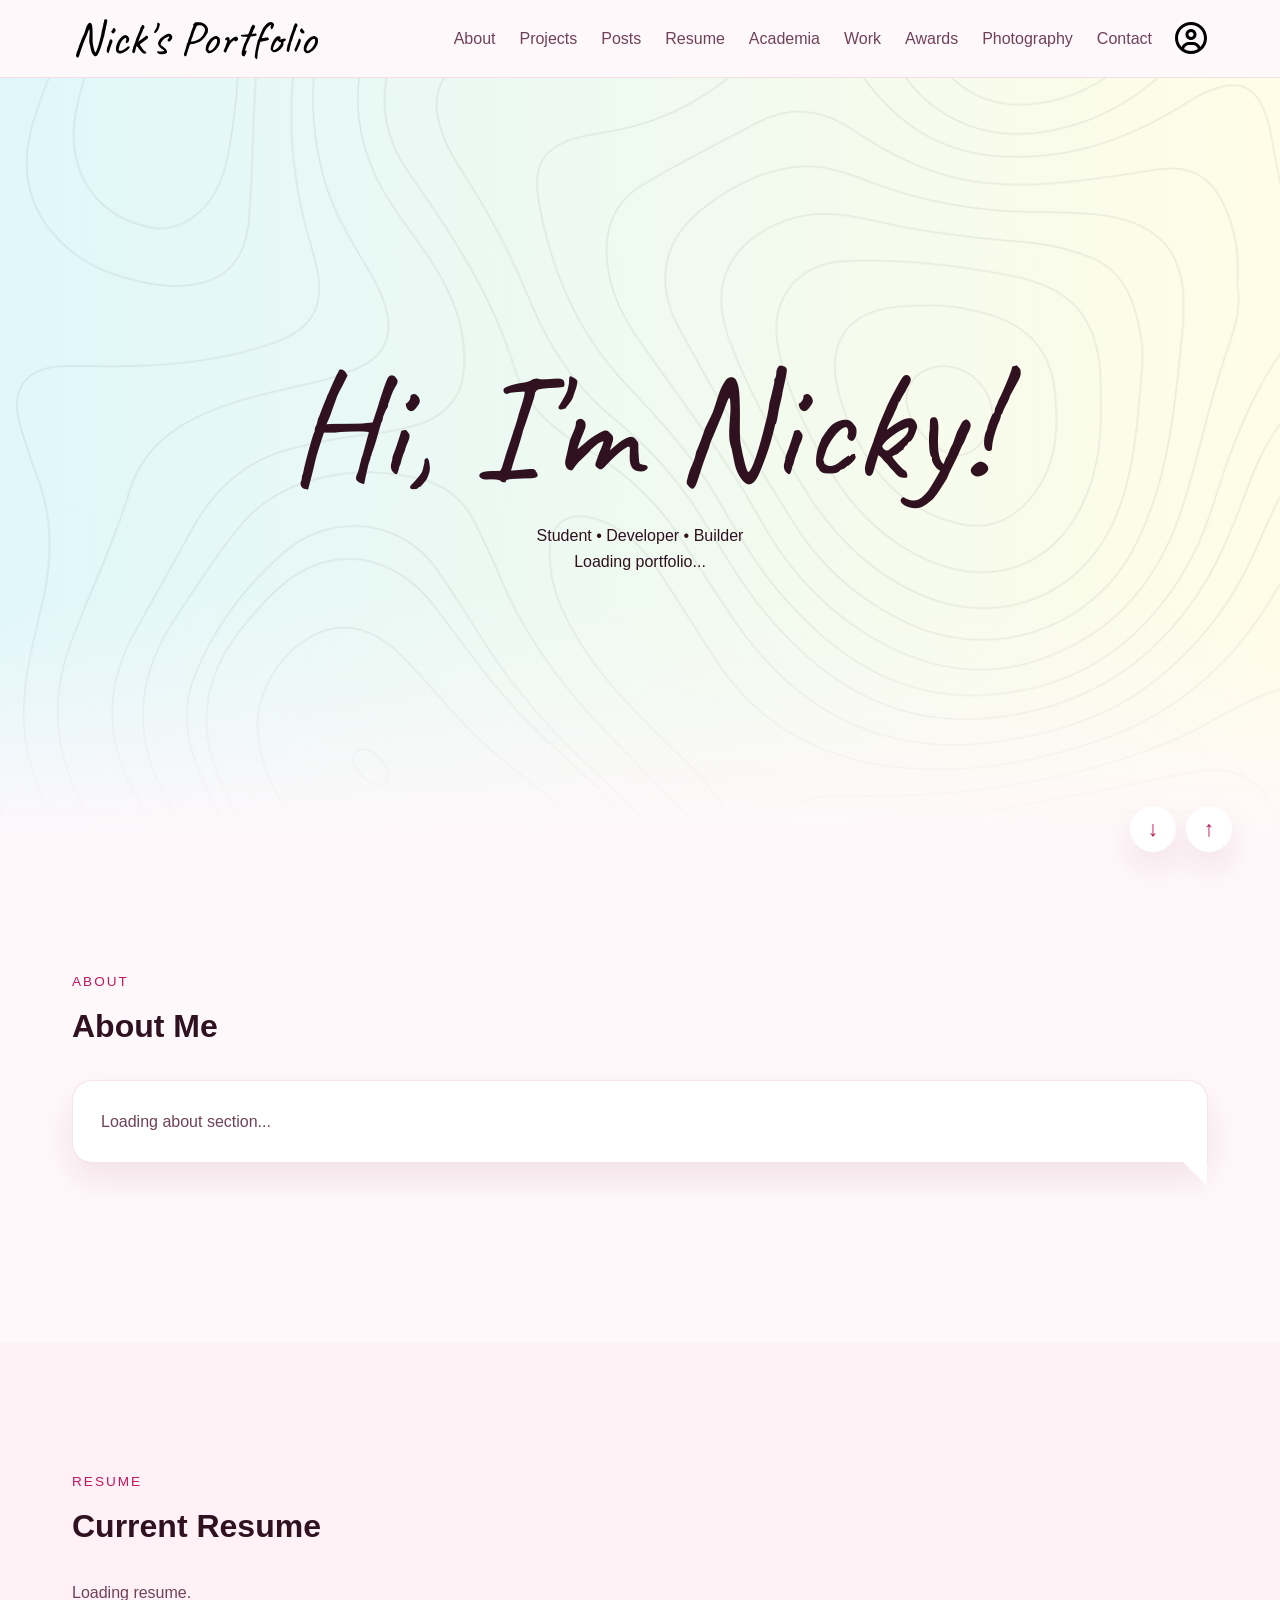
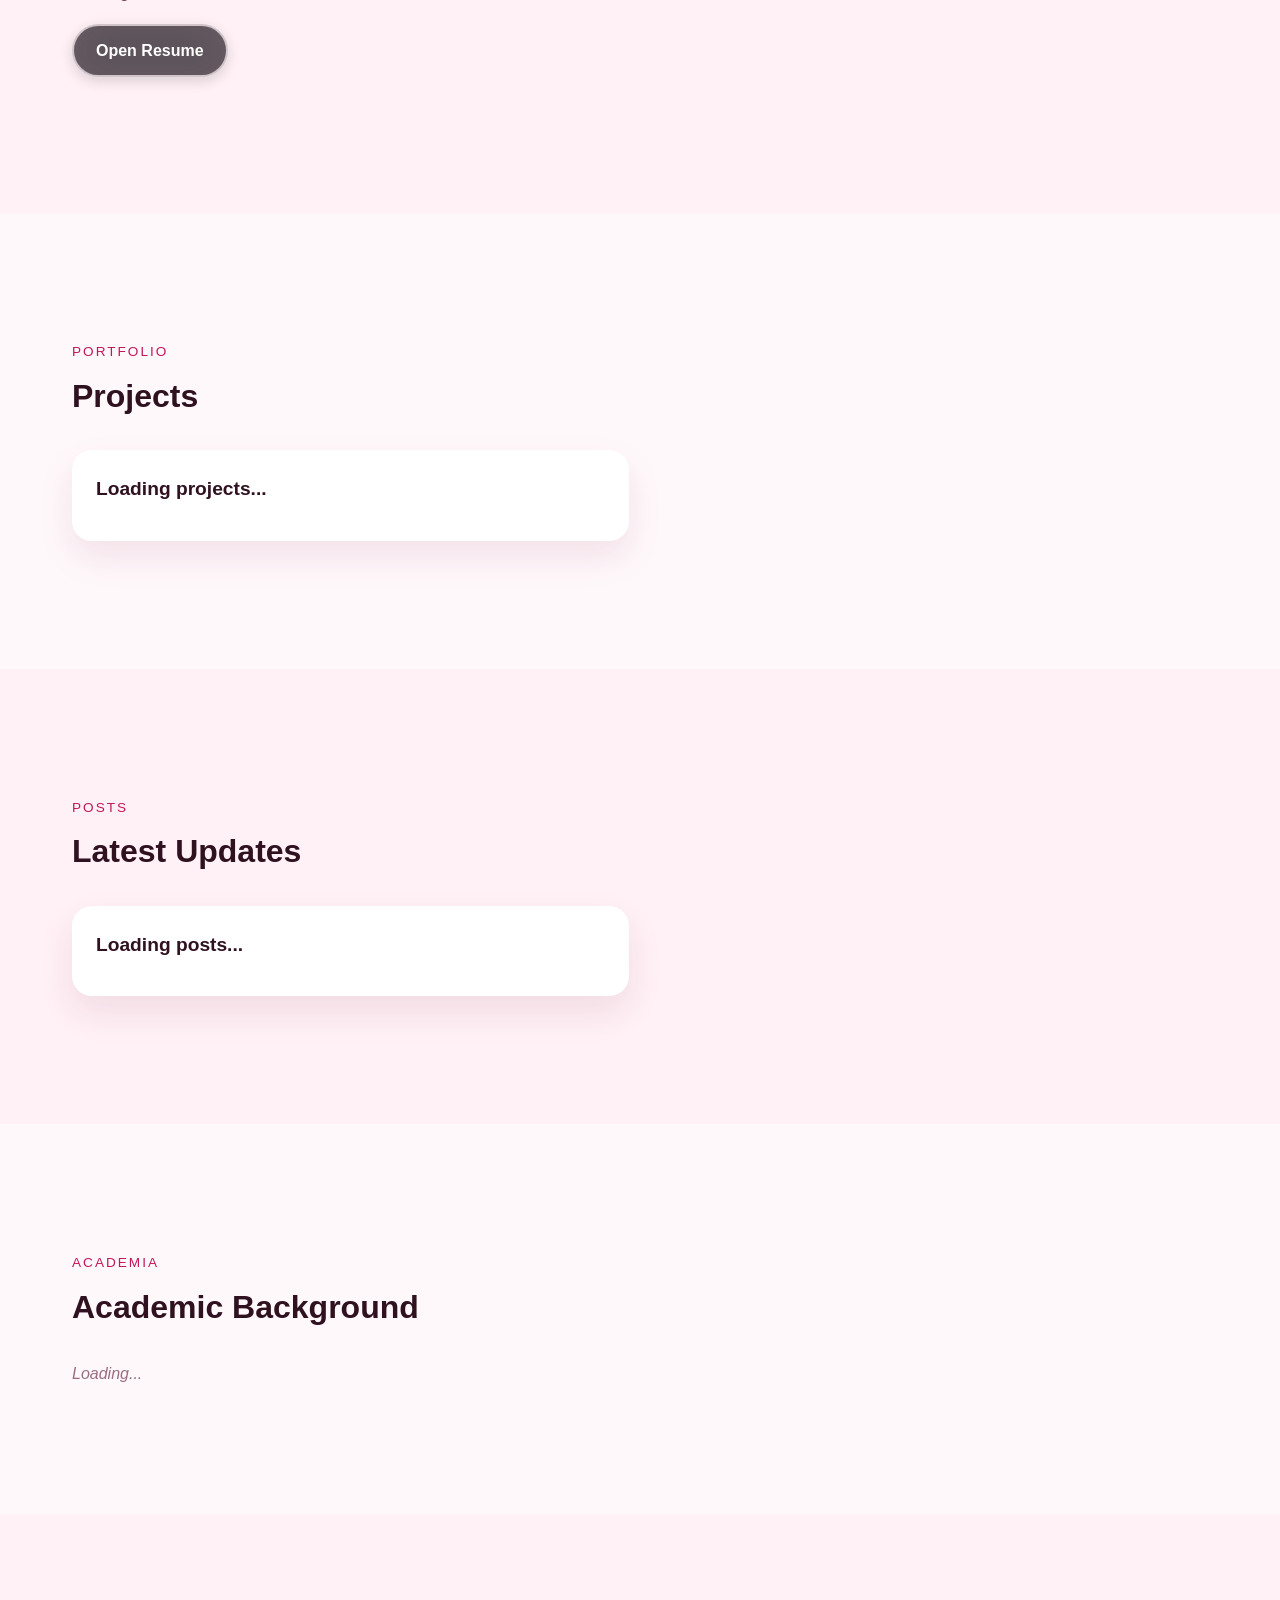
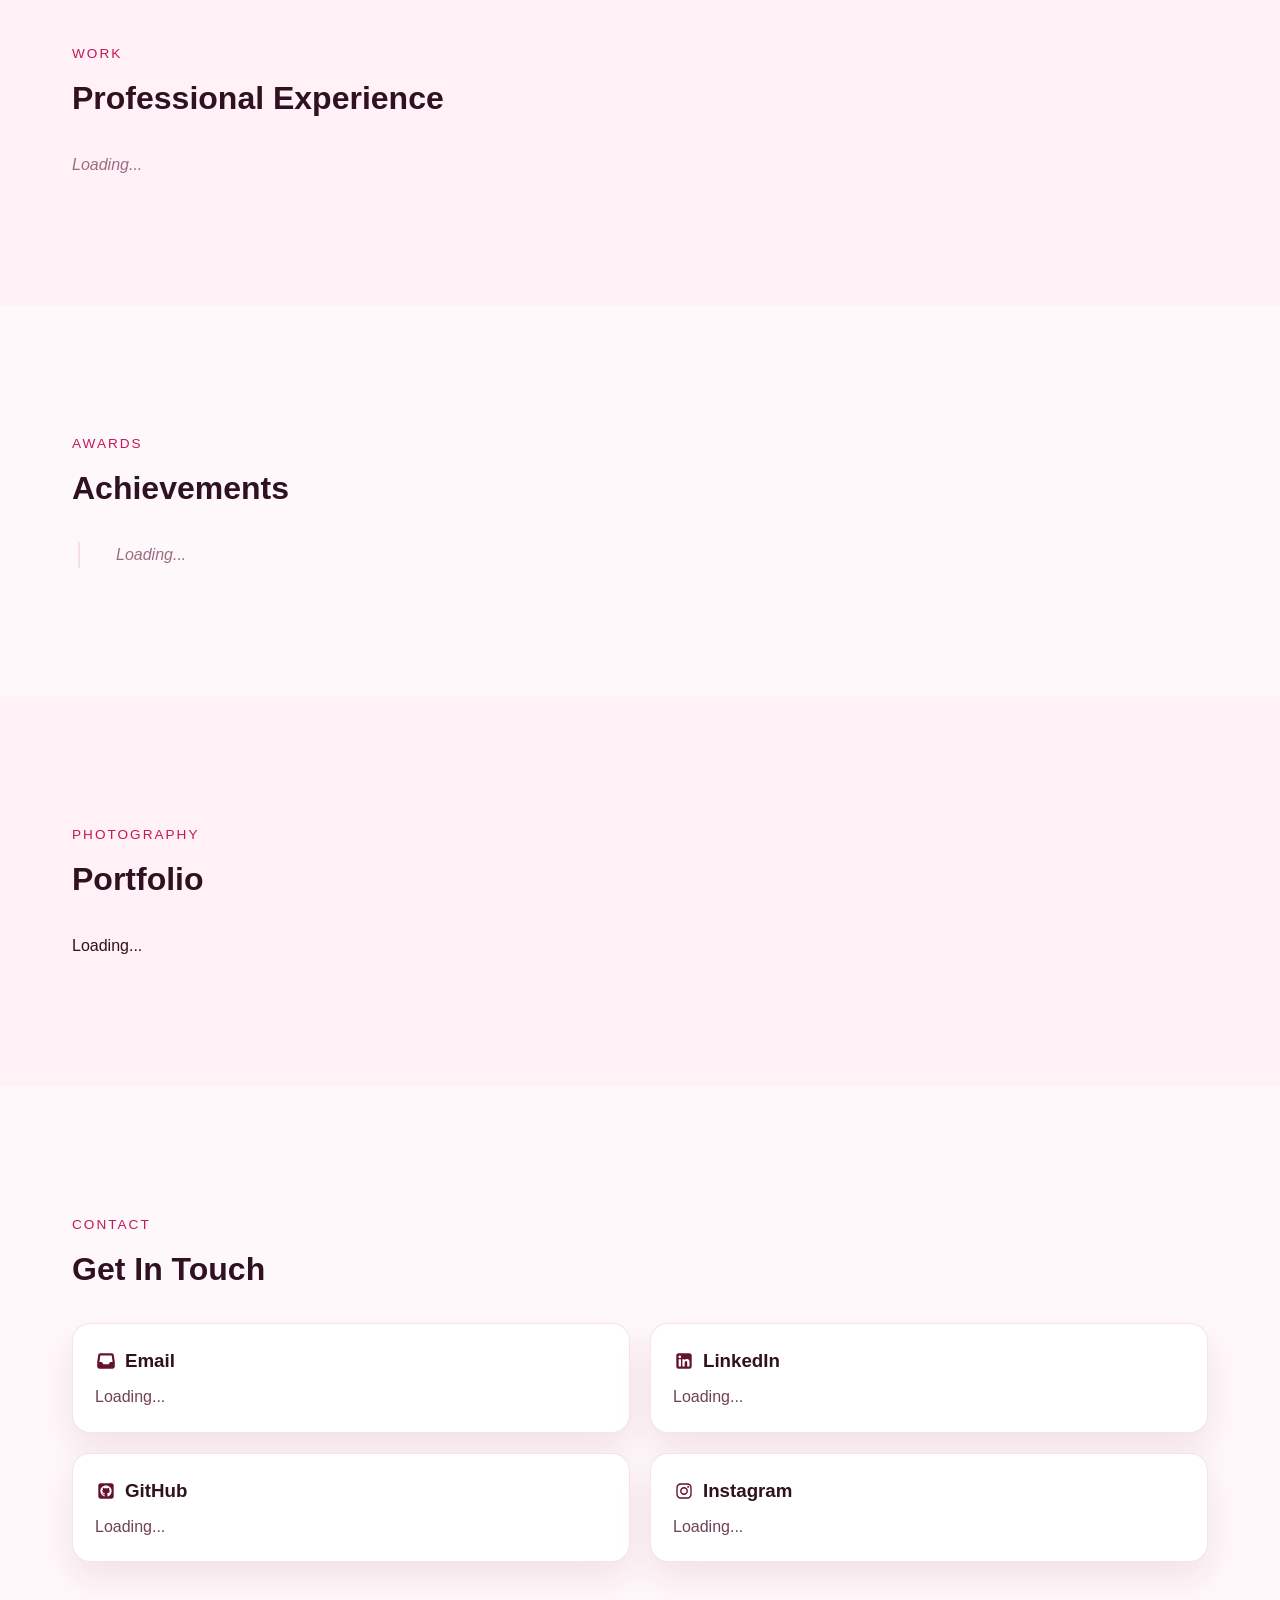
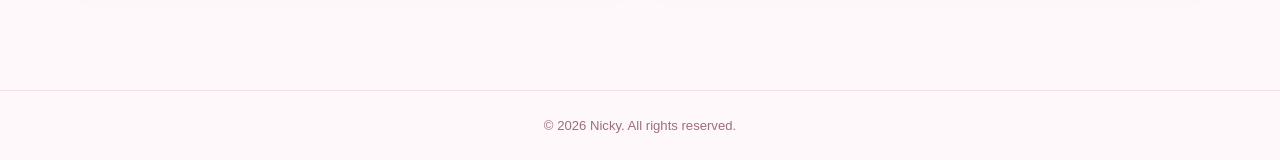
==== commit 9778b636: "FIX: Admin Page Redirect" ====
--- a/index.html
+++ b/index.html
@@ -92,7 +92,7 @@
           <a href="#awards_section">Awards</a>
           <a href="#photography_section">Photography</a>
           <a href="#contact_section">Contact</a>
-          <a href="admin.html" class="nav_profile_link" title="Admin Login">
+          <a href="/pages/admin.html" class="nav_profile_link" title="Admin Login">
             <img
               src="assets/icons/profile_icon.svg"
               alt="Admin"
--- a/styles/main.css
+++ b/styles/main.css
@@ -1,3 +1,6 @@
+/* ============================================================
+   RESET
+   ============================================================ */
 * {
   box-sizing: border-box;
   margin: 0;
@@ -49,19 +52,21 @@
   }
 }
 
+/* All site-wide colors + the card shadow live here. Change a value
+   once and it updates everywhere that variable is used. */
 :root {
-  --bg-main: #fff8fb;
-  --bg-soft: #fff1f6;
-  --bg-card: #ffffff;
-  --bg-header: rgba(255, 248, 251, 0.94);
-  --text-main: #2f1120;
-  --text-soft: #6f4257;
-  --text-muted: #9b6d82;
-  --border: rgba(173, 39, 86, 0.12);
-  --accent: #c2185b;
-  --accent-dark: #9f1248;
-  --accent-soft: rgba(194, 24, 91, 0.1);
-  --shadow: 0 16px 34px rgba(126, 28, 65, 0.1);
+  --bg-main: #fff8fb; /* page background (behind everything) */
+  --bg-soft: #fff1f6; /* background for "alt" striped sections */
+  --bg-card: #ffffff; /* white cards (project cards, entry cards, etc.) */
+  --bg-header: rgba(255, 248, 251, 0.94); /* sticky header background */
+  --text-main: #2f1120; /* headings / darkest text */
+  --text-soft: #6f4257; /* body/paragraph text */
+  --text-muted: #9b6d82; /* dates, placeholders, least important text */
+  --border: rgba(173, 39, 86, 0.12); /* thin hairline borders */
+  --accent: #c2185b; /* pink brand color used for links/tags/hovers */
+  --accent-dark: #9f1248; /* darker pink for hover states */
+  --accent-soft: rgba(194, 24, 91, 0.1); /* pale pink chip/hover backgrounds */
+  --shadow: 0 16px 34px rgba(126, 28, 65, 0.1); /* card drop shadow */
 }
 
 body {
@@ -82,18 +87,26 @@
   color: inherit;
 }
 
+/* Master side padding for all main content sections.
+   This is the #1 knob for "how much gap on the sides" —
+   raise/lower the 72px value below to widen/narrow the margins. */
 .container {
-  width: min(1400px, 100%);
-  margin: 3rem auto;
-  padding: 0 20px;
-}
-
-/* ─── HEADER ─── */
+  width: 100%;
+  margin: 3rem 0;
+  padding: 0 72px;
+}
+
+/* ============================================================
+   HEADER (desktop-oriented base; mobile overrides live further
+   down in "MOBILE FIRST DEFAULTS", then get re-enhanced back to
+   this look at @media (min-width: 1025px))
+   ============================================================ */
 
 .site_header {
   position: sticky;
   top: 0;
   z-index: 1000;
+  width: 100%;
   background: var(--bg-header);
   border-bottom: 1px solid var(--border);
   backdrop-filter: blur(12px);
@@ -106,6 +119,9 @@
   justify-content: space-between;
   gap: 20px;
   padding: 0 40px;
+  width: 100%;
+  max-width: none;
+  margin: 0;
 }
 
 .logo {
@@ -123,6 +139,7 @@
 .main_nav {
   display: flex;
   align-items: center;
+  justify-content: flex-start;
   gap: 4px;
   flex-wrap: wrap;
   overflow: visible;
@@ -169,10 +186,25 @@
   height: 40px;
 }
 
-/* ─── HERO ─── */
-
+/* Profile icon should NOT get the pink hover background or the
+   translateY "lift" that other nav links get on hover — it just
+   sits still and stays clickable. This has to be more specific
+   than ".main_nav a:hover" (defined elsewhere) to win. */
+.main_nav a.nav_profile_link:hover,
+.main_nav a.nav_profile_link:focus {
+  background: none;
+  transform: none;
+  color: inherit;
+}
+
+/* ============================================================
+   HERO
+   The animated pastel gradient background. To change the colors,
+   edit the 5 hex values below (order = order they blend through).
+   To change speed, edit "6s" in the animation line (bigger = slower).
+   ============================================================ */
 .hero_banner {
-  min-height: 85vh;
+  min-height: 85vh; /* how tall the banner is — vh = % of screen height */
   display: flex;
   align-items: center;
   position: relative;
@@ -190,6 +222,8 @@
   animation: waveFlow 6s linear infinite;
 }
 
+/* Faint decorative wave texture drawn on top of the gradient.
+   opacity: 0.075 keeps it very subtle — raise it for a more visible pattern. */
 .hero_banner::before {
   content: "";
   position: absolute;
@@ -203,6 +237,9 @@
   background-size: 200% 200%;
 }
 
+/* Soft fade at the bottom of the banner so it blends into the page
+   background instead of ending with a hard edge. height: 250px controls
+   how tall that fade zone is. */
 .hero_banner::after {
   content: "";
   position: absolute;
@@ -224,22 +261,25 @@
 .hero_content {
   position: relative;
   z-index: 1;
-  width: min(1100px, 92%);
-  margin: 0 auto;
-  padding: 80px 0;
+  width: 100%;
+  margin: 0;
+  padding: 80px 72px; /* side value matches .container padding */
   text-align: center;
 }
 
 .hero_content h1 {
   font-family: "Caveat", cursive;
-  font-size: 10.5rem;
+  font-size: clamp(3rem, 12vw, 10.5rem); /* scales down on small screens instead of overflowing */
   font-weight: 700;
   color: var(--text-main);
   margin-bottom: 16px;
-}
-
-/* ─── BUTTONS ─── */
-
+  line-height: 1.05;
+}
+
+/* ============================================================
+   BUTTONS
+   Base pill shape + glass effect for both button styles.
+   ============================================================ */
 .button_primary,
 .button_secondary {
   position: relative;
@@ -262,6 +302,9 @@
     0 4px 14px rgba(0, 0, 0, 0.15);
 }
 
+/* Spinning rainbow ring, hidden until hover (opacity: 0 -> 0.25).
+   Edit the conic-gradient colors to change the rainbow, or
+   "6.5s" in the animation to change spin speed. */
 .button_primary::before,
 .button_secondary::before {
   content: "";
@@ -315,8 +358,12 @@
   background: rgba(15, 5, 15, 0.65);
 }
 
-/* ─── SECTIONS ─── */
-
+/* ============================================================
+   SECTIONS
+   ============================================================ */
+
+/* Vertical space above/below each page section. Change "80px" to
+   adjust how much breathing room is between sections. */
 .content_section {
   padding: 80px 0;
 }
@@ -342,8 +389,9 @@
   color: var(--text-main);
 }
 
-/* ─── TEXT CARD ─── */
-
+/* ============================================================
+   TEXT CARD
+   ============================================================ */
 .text_card {
   background: var(--bg-card);
   padding: 28px;
@@ -354,7 +402,6 @@
 }
 
 /* About chat bubble */
-
 .about_bubble {
   position: relative;
   overflow: visible;
@@ -374,7 +421,6 @@
 }
 
 /* Resume */
-
 #current_resume_wrap {
   background: transparent;
   border: none;
@@ -397,8 +443,11 @@
   box-shadow: var(--shadow);
 }
 
-/* ─── PROJECT GRID ─── */
-
+/* ============================================================
+   PROJECT GRID
+   repeat(2, ...) = 2 columns on desktop. Change the 2 to show more/fewer
+   per row (it auto-collapses to 1 column under 900px — see @media below).
+   ============================================================ */
 .project_grid {
   display: grid;
   grid-template-columns: repeat(2, minmax(0, 1fr));
@@ -510,32 +559,40 @@
   min-height: 100%;
 }
 
-/* ─── ENTRY CARDS ─── */
-
+/* ============================================================
+   ENTRY CARDS
+   Used by Academia, Work, and Awards (each section then gets its own
+   layout tweaks further down — see #academia_grid / #work_grid / #awards_grid).
+   ============================================================ */
 .entry_list {
   display: grid;
+  grid-template-columns: repeat(2, minmax(0, 1fr));
   gap: 20px;
+  /* no align-items override — grid's default "stretch" makes same-row
+     cards match height automatically (e.g. the 2 Academia entries side
+     by side). Work/Awards below override this grid entirely anyway. */
 }
 
 .entry_card {
   background: var(--bg-card);
   border: 1px solid var(--border);
   border-radius: 18px;
-  padding: 22px 26px;
+  padding: 26px 28px;
   display: grid;
-  gap: 10px;
+  gap: 16px; /* space between header / description / "View" link — raise for more "double spaced" feel */
 }
 
 .entry_card_header {
   display: flex;
+  flex-wrap: wrap; /* lets the date badge drop below the title instead of overflowing on narrower 2-column cards */
   justify-content: space-between;
   align-items: flex-start;
-  gap: 16px;
+  gap: 8px 16px;
 }
 
 .entry_card_titles {
   display: grid;
-  gap: 3px;
+  gap: 6px; /* space between title / subtitle / org lines */
 }
 
 .entry_title {
@@ -570,7 +627,7 @@
 .entry_description {
   font-size: 0.93rem;
   color: var(--text-soft);
-  line-height: 1.65;
+  line-height: 1.9; /* the "double spacing" — raise toward 2.2 for even more, or back to 1.65 for tighter */
   margin: 0;
 }
 
@@ -591,7 +648,29 @@
   font-style: italic;
 }
 
-/* ─── WORK EXPERIENCE ─── */
+/* ============================================================
+   ACADEMIA
+   Uses the .entry_list 2-column grid as-is, but the first (most recent/
+   current) entry spans the full width; the next two then naturally
+   share the row below it and stretch to match each other's height.
+   ============================================================ */
+#academia_grid .entry_card:first-child {
+  grid-column: 1 / -1;
+}
+
+/* ============================================================
+   WORK EXPERIENCE
+   Force a single column (override the .entry_list 2-column default)
+   and only show the 3 most recent companies. To show more/fewer,
+   change "n+4" below to "n+(N+1)" where N is how many you want visible.
+   ============================================================ */
+#work_grid {
+  grid-template-columns: 1fr;
+}
+
+#work_grid .entry_card:nth-child(n + 4) {
+  display: none;
+}
 
 .work_company_card {
   display: grid;
@@ -615,8 +694,9 @@
 
 .work_role_header {
   display: flex;
+  flex-wrap: wrap; /* same reasoning as .entry_card_header — avoid overflow on narrow cards */
   justify-content: space-between;
-  gap: 12px;
+  gap: 4px 12px;
   align-items: flex-start;
 }
 
@@ -644,10 +724,122 @@
 
 .work_role_description {
   margin: 10px 0 0;
-}
-
-/* ─── ENTRY IMAGE ─── */
-
+  line-height: 1.9; /* matches .entry_description's spacing */
+}
+
+/* ============================================================
+   AWARDS
+   Vertical timeline: one continuous line, trimmed at both ends by the
+   first/last card's own "cap" so it starts/ends exactly at the first
+   and last dot. Each card also gets a centered dot + a short horizontal
+   tick connecting the dot to the card — dot and tick are drawn in the
+   SAME element (::before) so they can never drift out of alignment
+   with each other, and the line (::before on the container) shares the
+   same x-coordinate so everything lines up.
+   ============================================================ */
+#awards_grid {
+  display: block; /* replaces the .entry_list grid — timeline is single-column */
+  position: relative;
+  padding-left: 44px; /* room for the dot + connector tick on the left */
+}
+
+/* the full-height vertical line; the caps below trim its ends */
+#awards_grid::before {
+  content: "";
+  position: absolute;
+  top: 0;
+  bottom: 0;
+  left: 6px; /* line's left edge — its center (7px) matches the dot's center below */
+  width: 2px;
+  background: var(--border);
+}
+
+#awards_grid .entry_card {
+  position: relative;
+  margin-bottom: 20px; /* space between stacked cards, since grid gap no longer applies */
+}
+
+#awards_grid .entry_card:last-child {
+  margin-bottom: 0;
+}
+
+/* Dot + horizontal tick, drawn together in one element so they can't
+   go out of sync. Vertically centered on the card via top:50% + the
+   translateY trick. The dot's center sits at x=7px within this strip,
+   which is also where the vertical line above is centered (left:6px,
+   width:2px → center at 7px). If you resize the dot, keep both in sync. */
+#awards_grid .entry_card::before {
+  content: "";
+  position: absolute;
+  left: -44px;
+  top: 50%;
+  transform: translateY(-50%);
+  width: 44px;
+  height: 16px;
+  background:
+    radial-gradient(circle 7px at 7px 50%, var(--accent) 97%, transparent 100%),
+    linear-gradient(var(--border), var(--border)) 7px 50% / 37px 2px no-repeat;
+  background-repeat: no-repeat;
+}
+
+/* Cap that erases the line ABOVE the first dot, so it doesn't dangle
+   past the top of the timeline. --bg-main matches the Awards section
+   background (it's a plain content_section, not an alt_section — if
+   you ever move Awards onto a pink section, change this to --bg-soft). */
+#awards_grid .entry_card:first-child::after {
+  content: "";
+  position: absolute;
+  left: -40px;
+  width: 8px;
+  background: var(--bg-main);
+  top: -1px;
+  bottom: calc(50% + 8px); /* stops right at the dot's top edge */
+}
+
+/* Cap that erases the line BELOW the last dot (whichever card is
+   actually last in the DOM — works no matter how many awards you have). */
+#awards_grid .entry_card:last-child::after {
+  content: "";
+  position: absolute;
+  left: -40px;
+  width: 8px;
+  background: var(--bg-main);
+  top: calc(50% + 8px); /* starts right at the dot's bottom edge */
+  bottom: -1px;
+}
+
+/* Optional per-award image. Markup needed for a card that wants one:
+     <div class="entry_card entry_card--with-image">
+       <img class="entry_card_thumb" src="..." alt="">
+       <div class="entry_card_body">
+         ...the existing entry_card_header / entry_description / entry_link...
+       </div>
+     </div>
+   (the text pieces need that entry_card_body wrapper so they keep
+   stacking correctly next to the image instead of scrambling.)
+   Cards without this class/markup are completely unaffected. */
+.entry_card--with-image {
+  display: flex;
+  gap: 16px;
+  align-items: flex-start;
+}
+
+.entry_card_thumb {
+  width: 96px;
+  height: 96px;
+  object-fit: cover;
+  border-radius: 12px;
+  flex-shrink: 0;
+}
+
+.entry_card_body {
+  display: grid;
+  gap: 16px; /* matches the normal .entry_card internal spacing */
+}
+
+/* ============================================================
+   ENTRY IMAGE
+   ============================================================ */
 .entry_image {
   width: 100%;
   height: 160px;
@@ -656,8 +848,11 @@
   margin-bottom: 12px;
 }
 
-/* ─── CONTACT ─── */
-
+/* ============================================================
+   CONTACT
+   Same idea as .project_grid — repeat(2, ...) = 2 columns on desktop,
+   collapses to 1 column under 900px.
+   ============================================================ */
 .contact_grid {
   display: grid;
   grid-template-columns: repeat(2, minmax(0, 1fr));
@@ -704,8 +899,9 @@
   text-decoration: none;
 }
 
-/* ─── FOOTER ─── */
-
+/* ============================================================
+   FOOTER
+   ============================================================ */
 .site_footer {
   background: var(--bg-main);
   border-top: 1px solid var(--border);
@@ -723,13 +919,20 @@
   color: var(--text-muted);
 }
 
-/* ─── MOBILE FIRST DEFAULTS ─── */
+/* ============================================================
+   MOBILE FIRST DEFAULTS
+   These rules apply to ALL screen sizes unless a media query
+   further down overrides them. The @media (min-width: 1025px)
+   block near the bottom is what "re-skins" things for desktop.
+   ============================================================ */
 
 .header_inner {
   min-height: 64px;
-  padding: 16px 20px;
-  flex-direction: column;
-  align-items: flex-start;
+  padding: 16px 24px;
+  flex-direction: row; /* logo + hamburger side by side */
+  flex-wrap: wrap; /* lets the nav dropdown drop to its own row below when open */
+  align-items: center;
+  justify-content: space-between;
   gap: 12px;
   display: flex;
 }
@@ -740,13 +943,17 @@
   font-weight: 700;
   color: #000000;
   transition: color 0.2s ease;
-}
-
+  order: 1; /* logo first (left) */
+}
+
+/* Nav links list. On mobile this is hidden (display:none) until
+   the hamburger adds the .open class — see .main_nav.open below. */
 .main_nav {
   width: 100%;
   flex-wrap: wrap;
   gap: 0;
   display: flex;
+  order: 3; /* comes after logo (1) and hamburger (2), so it wraps to its own row */
 }
 
 .main_nav a {
@@ -785,6 +992,8 @@
   width: 100%;
 }
 
+/* Floating scroll-to-top / scroll-to-bottom buttons.
+   "right" and "bottom" control how far from the corner they sit. */
 .scroll_controls {
   position: fixed;
   right: 48px;
@@ -857,11 +1066,18 @@
   z-index: 2;
 }
 
-/* ─── RESPONSIVE ─── */
+/* ============================================================
+   RESPONSIVE
+   Breakpoints, largest to smallest:
+   1024px  - nav collapses into hamburger dropdown
+   900px   - project/contact/entry grids go from 2 columns to 1
+   700px   - tightens side padding a bit further for small phones
+   ============================================================ */
 
 @media (max-width: 900px) {
   .project_grid,
-  .contact_grid {
+  .contact_grid,
+  .entry_list {
     grid-template-columns: 1fr;
   }
 
@@ -876,13 +1092,50 @@
   }
 }
 
+/* Below 1024px: hide the full nav, show the hamburger instead.
+   The hamburger's onclick (in the HTML) toggles the .open class,
+   which is what actually makes .main_nav.open visible below. */
 @media (max-width: 1024px) {
+  .site_header {
+    position: sticky;
+  }
+
   .main_nav {
     display: none;
   }
 
+  .main_nav.open {
+    display: flex;
+    flex-direction: column;
+    align-items: stretch;
+    gap: 4px;
+    position: absolute;
+    left: 0;
+    right: 0;
+    top: 100%;
+    width: 100%;
+    background: var(--bg-header);
+    backdrop-filter: blur(12px);
+    border-bottom: 1px solid var(--border);
+    box-shadow: var(--shadow);
+    padding: 8px 20px 20px;
+    z-index: 999;
+  }
+
+  .main_nav.open a {
+    margin-right: 0;
+    padding: 10px 4px;
+    border-bottom: 1px solid var(--border);
+  }
+
+  .main_nav.open a:last-child {
+    border-bottom: none;
+  }
+
+  /* Hamburger button — only visible below 1024px */
   .menu_toggle {
     display: block;
+    order: 2; /* sits to the right of the logo, same row */
     cursor: pointer;
     font-size: 2rem;
     padding: 10px;
@@ -896,6 +1149,8 @@
   }
 }
 
+/* 1025px and up: full desktop nav bar layout (hamburger hidden,
+   logo full size, nav links shown as a row with pill hover states). */
 @media (min-width: 1025px) {
   .menu_toggle {
     display: none !important;
@@ -906,6 +1161,49 @@
     flex-direction: row;
     align-items: center;
     justify-content: space-between;
-    padding: 0 48px;
+    padding: 0 72px; /* keep this matched to .container padding above */
+  }
+
+  .logo {
+    font-size: 3rem;
+  }
+
+  .main_nav {
+    position: static;
+    width: auto;
+    flex-wrap: wrap;
+    gap: 4px;
+    background: none;
+    box-shadow: none;
+    padding: 0;
+  }
+
+  .main_nav a {
+    margin-right: 0;
+    padding: 6px 10px;
+    border-radius: 8px;
+    border-bottom: none;
+  }
+
+  .main_nav a::after {
+    display: none;
+  }
+
+  .main_nav a:hover {
+    color: var(--accent);
+    background: var(--accent-soft);
+    transform: translateY(-2px);
+  }
+}
+
+@media (max-width: 700px) {
+  /* Smallest screens: slightly tighter than desktop's 72px but still
+     roomier than edge-to-edge. Raise/lower this to adjust phone-size gap. */
+  .container {
+    padding: 0 24px;
+  }
+
+  .hero_content {
+    padding: 60px 24px;
   }
 }
